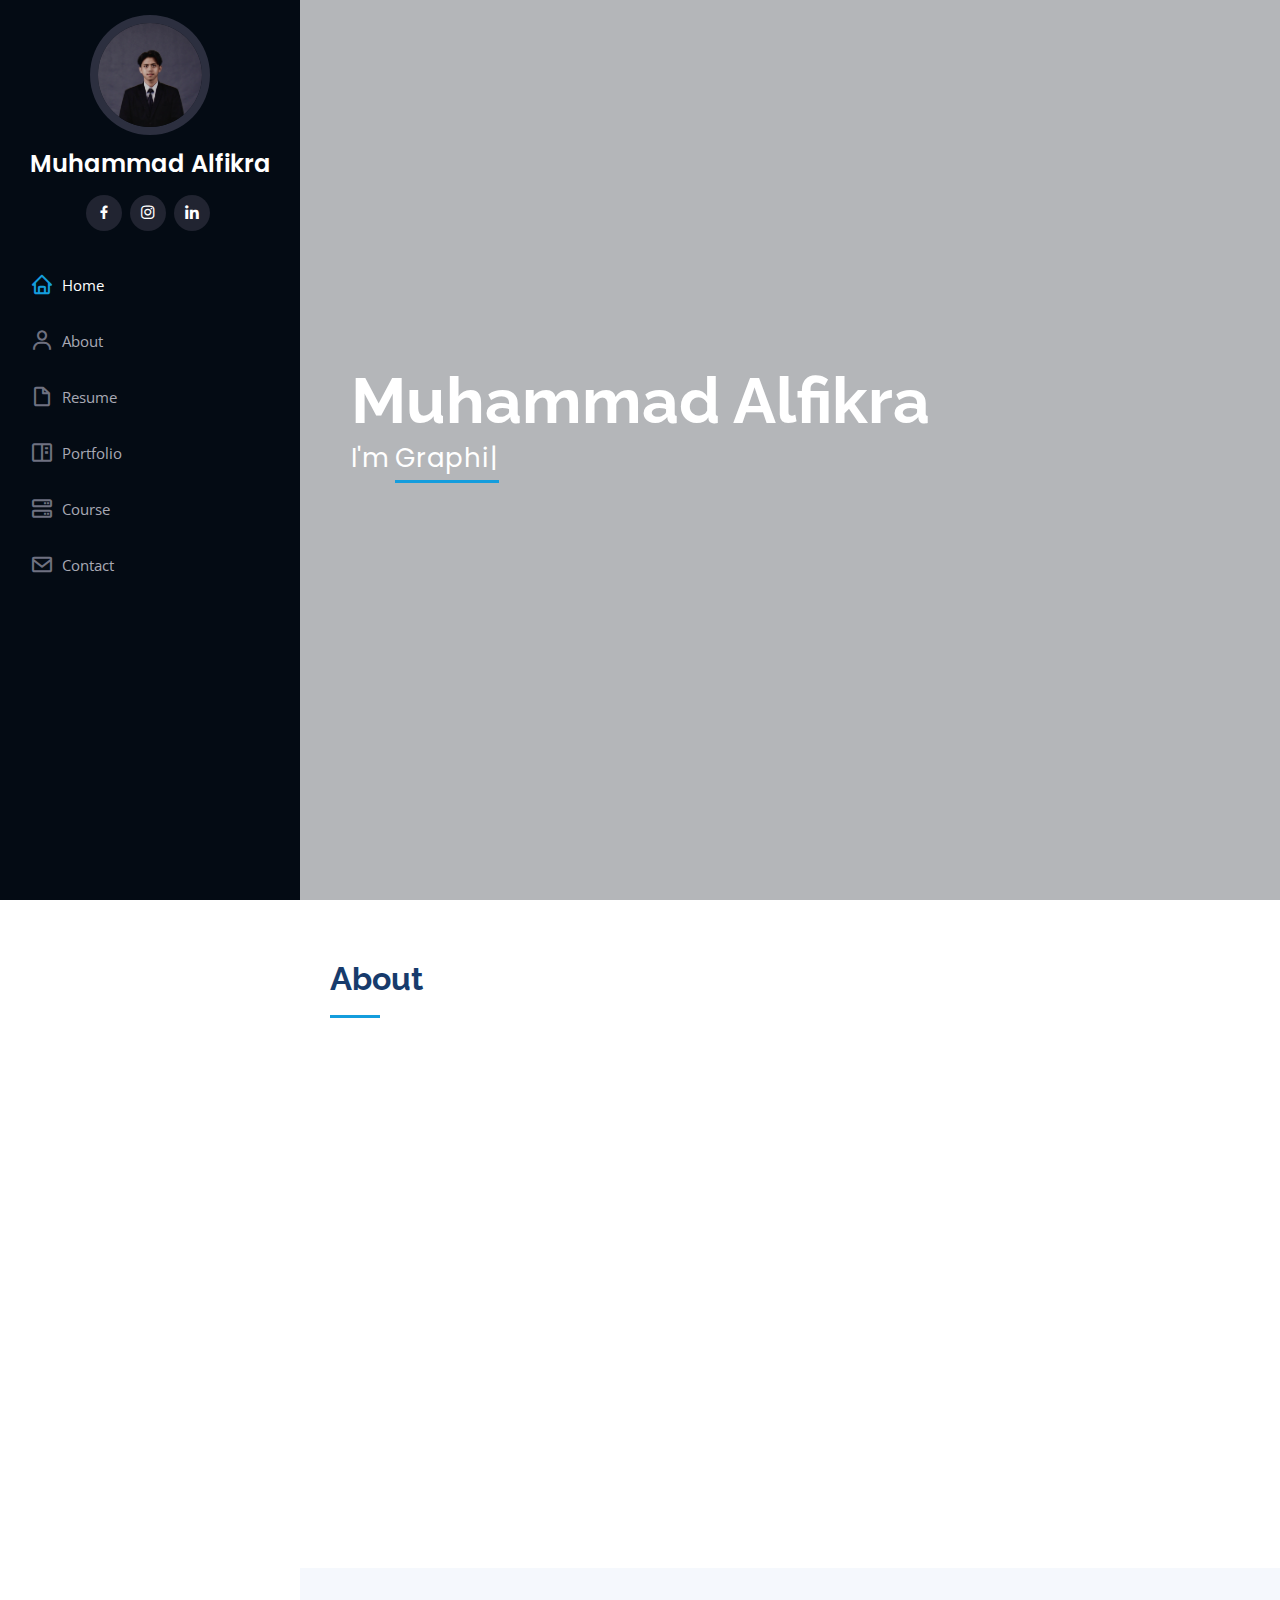
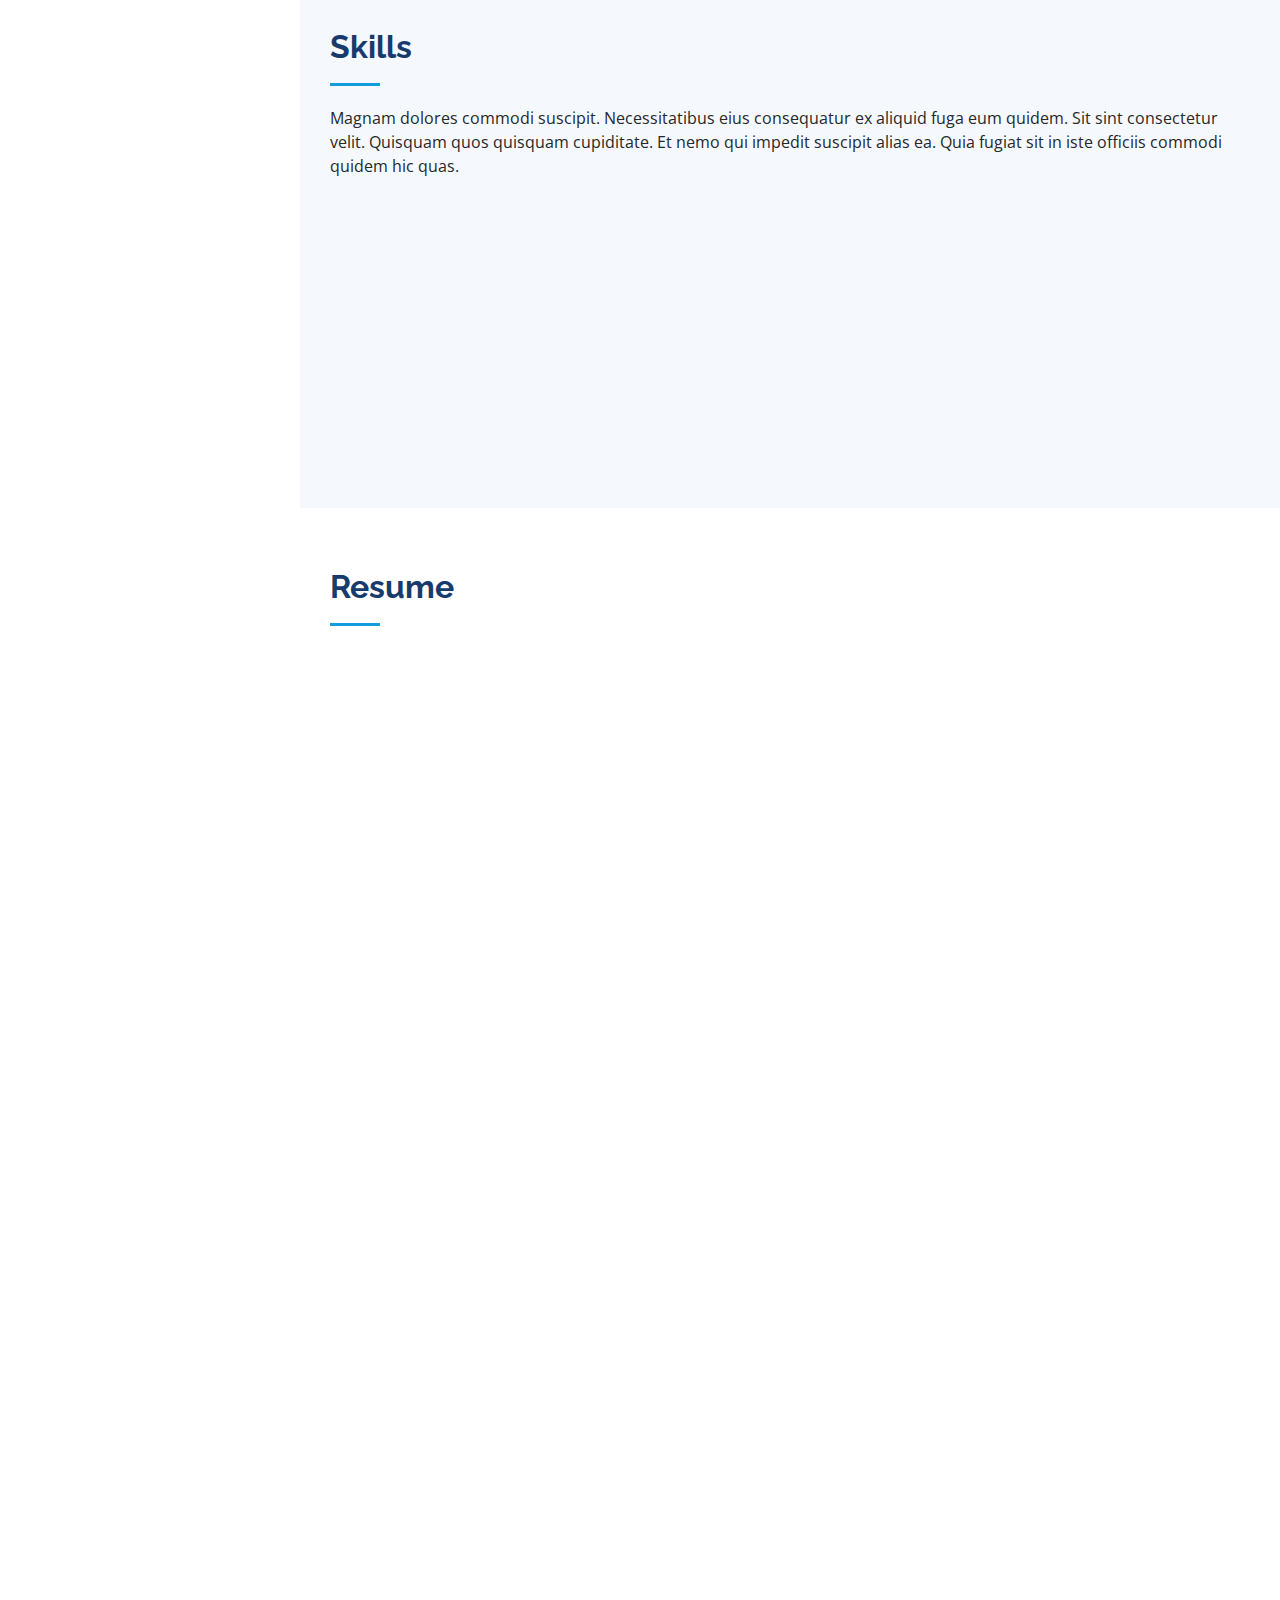
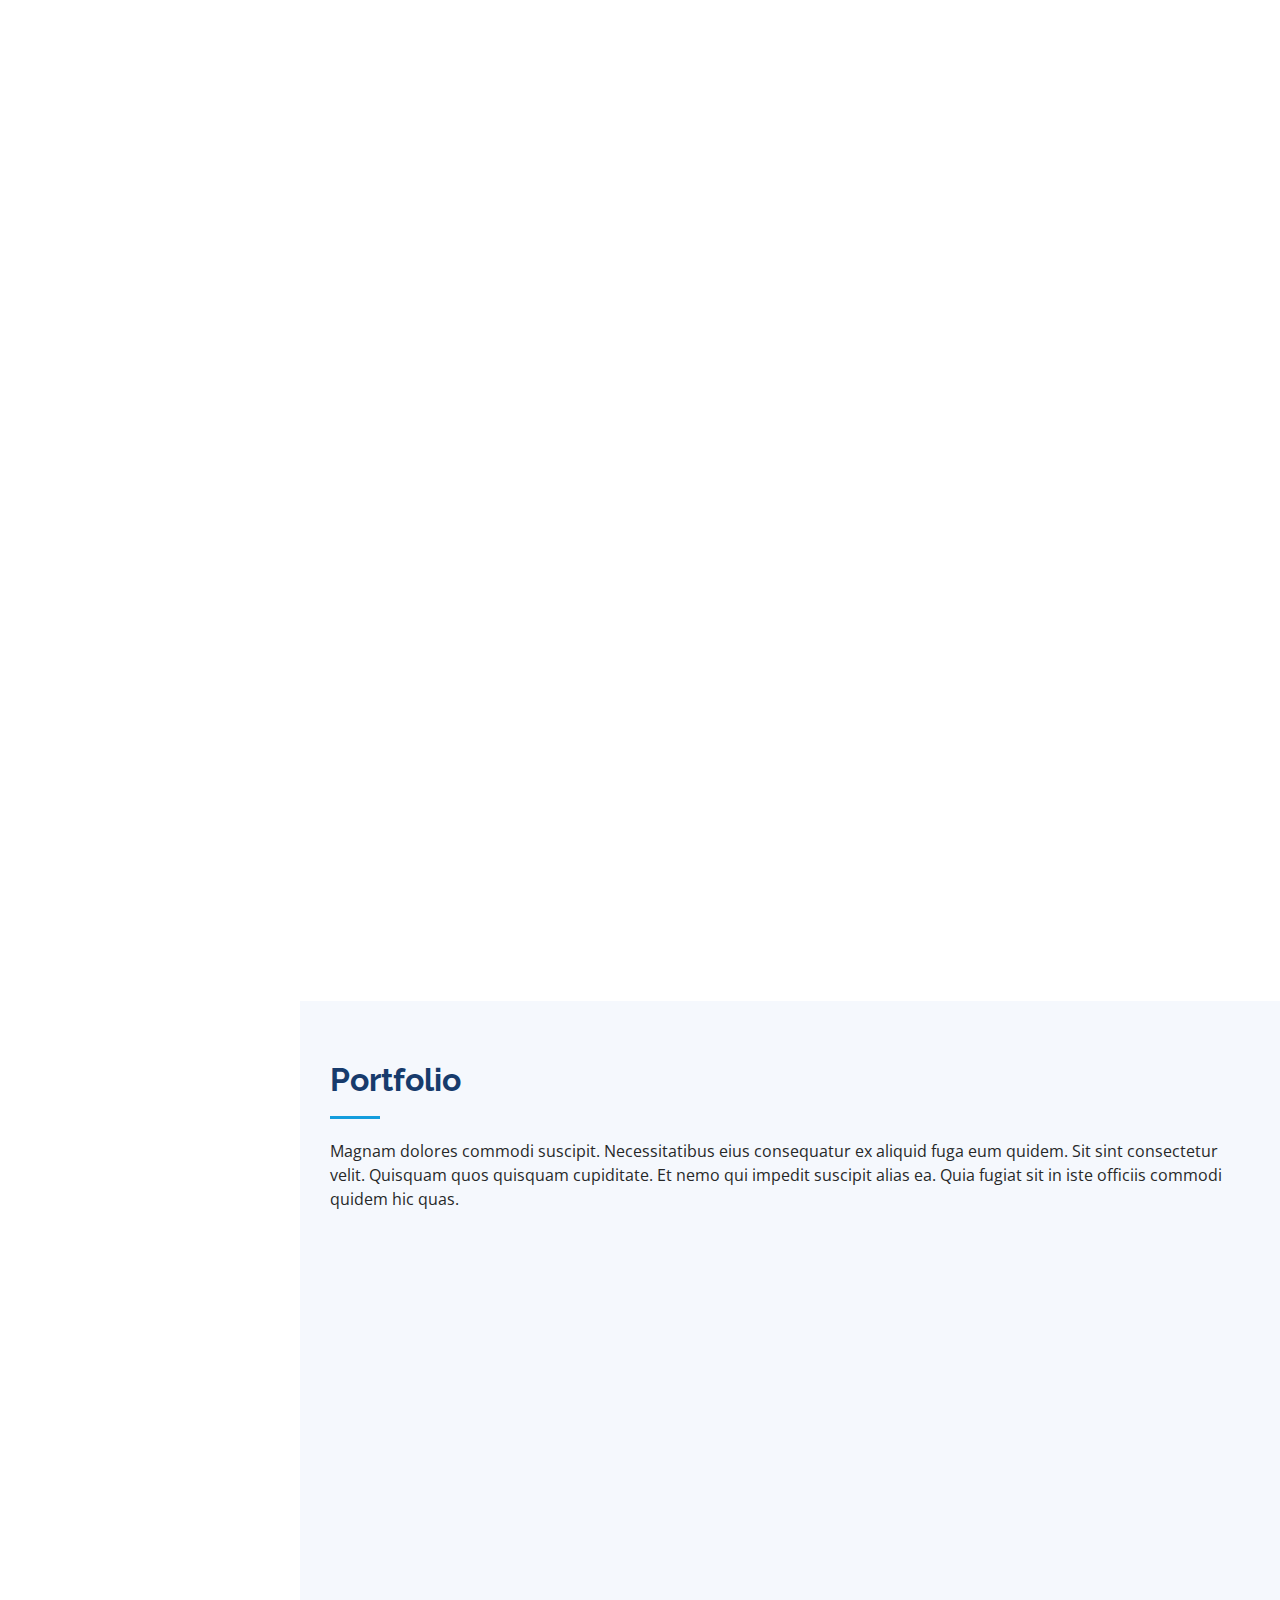
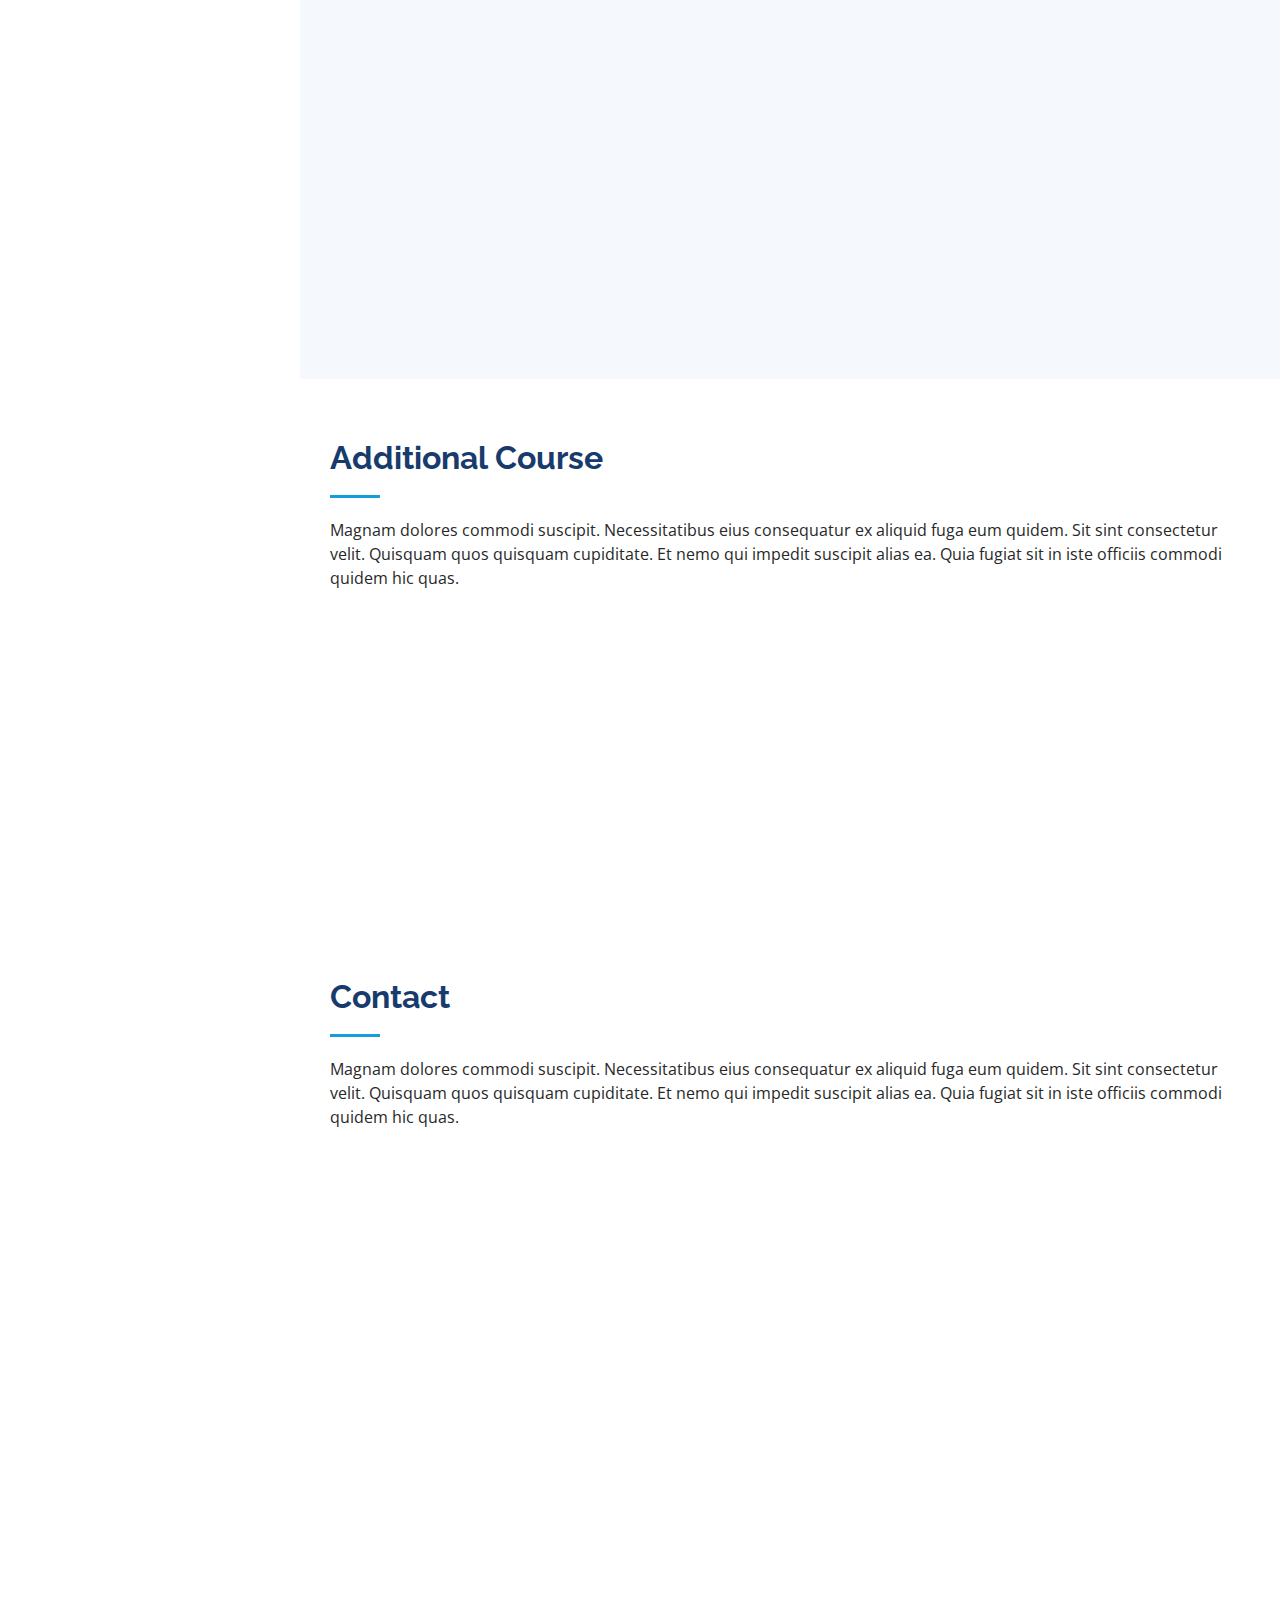
==== index.html @ 7526394d "25/5 second" ====
<!DOCTYPE html>
<html lang="en">

<head>
  <meta charset="utf-8">
  <meta content="width=device-width, initial-scale=1.0" name="viewport">

  <title>Muhammad Alfikra</title>
  <meta content="" alfikra="description">
  <meta content="" portfolio="keywords">

  <!-- Favicons -->
  <link href="assets/img/blurry.png" rel="icon">
  <link href="assets/img/apple-touch-icon.png" rel="apple-touch-icon">

  <!-- Google Fonts -->
  <link href="https://fonts.googleapis.com/css?family=Open+Sans:300,300i,400,400i,600,600i,700,700i|Raleway:300,300i,400,400i,500,500i,600,600i,700,700i|Poppins:300,300i,400,400i,500,500i,600,600i,700,700i" rel="stylesheet">

  <!-- Vendor CSS Files -->
  <link href="assets/vendor/aos/aos.css" rel="stylesheet">
  <link href="assets/vendor/bootstrap/css/bootstrap.min.css" rel="stylesheet">
  <link href="assets/vendor/bootstrap-icons/bootstrap-icons.css" rel="stylesheet">
  <link href="assets/vendor/boxicons/css/boxicons.min.css" rel="stylesheet">
  <link href="assets/vendor/glightbox/css/glightbox.min.css" rel="stylesheet">
  <link href="assets/vendor/swiper/swiper-bundle.min.css" rel="stylesheet">

  <!-- Template Main CSS File -->
  <link href="assets/css/style.css" rel="stylesheet">

  <!-- =======================================================
  * Template Name: iPortfolio
  * Template URL: https://bootstrapmade.com/iportfolio-bootstrap-portfolio-websites-template/
  * Updated: Mar 17 2024 with Bootstrap v5.3.3
  * Author: BootstrapMade.com
  * License: https://bootstrapmade.com/license/
  ======================================================== -->
</head>

<body>

  <!-- ======= Mobile nav toggle button ======= -->
  <i class="bi bi-list mobile-nav-toggle d-xl-none"></i>

  <!-- ======= Header ======= -->
  <header id="header">
    <div class="d-flex flex-column">

      <div class="profile">
        <img src="assets/img/profile.jpg" alt="" class="img-fluid rounded-circle">
        <h1 class="text-light"><a href="index.html">Muhammad Alfikra</a></h1>
        <div class="social-links mt-3 text-center">
          <a href="#" class="facebook"><i class="bx bxl-facebook"></i></a>
          <a href="#" class="instagram"><i class="bx bxl-instagram"></i></a>
          <a href="#" class="linkedin"><i class="bx bxl-linkedin"></i></a>
        </div>
      </div>

      <nav id="navbar" class="nav-menu navbar">
        <ul>
          <li><a href="#hero" class="nav-link scrollto active"><i class="bx bx-home"></i> <span>Home</span></a></li>
          <li><a href="#about" class="nav-link scrollto"><i class="bx bx-user"></i> <span>About</span></a></li>
          <li><a href="#resume" class="nav-link scrollto"><i class="bx bx-file-blank"></i> <span>Resume</span></a></li>
          <li><a href="#portfolio" class="nav-link scrollto"><i class="bx bx-book-content"></i> <span>Portfolio</span></a></li>
          <li><a href="#services" class="nav-link scrollto"><i class="bx bx-server"></i> <span>Course</span></a></li>
          <li><a href="#contact" class="nav-link scrollto"><i class="bx bx-envelope"></i> <span>Contact</span></a></li>
        </ul>
      </nav><!-- .nav-menu -->
    </div>
  </header><!-- End Header -->

  <!-- ======= Hero Section ======= -->
  <section id="hero" class="d-flex flex-column justify-content-center align-items-center">
    <div class="hero-container" data-aos="fade-in">
      <h1>Muhammad Alfikra</h1>
      <p>I'm <span class="typed" data-typed-items="Graphic Designer, Developer, Freelancer, Motion Designer"></span></p>
    </div>
  </section><!-- End Hero -->

  <main id="main">

    <!-- ======= About Section ======= -->
    <section id="about" class="about">
      <div class="container">

        <div class="section-title">
          <h2>About</h2>
          <p></p>
        </div>

        <div class="row">
          <div class="col-lg-4" data-aos="fade-right">
            <img src="assets/img/profiledata.jpg" class="img-fluid" alt="">
          </div>
          <div class="col-lg-8 pt-4 pt-lg-0 content" data-aos="fade-left">
            <h3>Muhammad Alfikra</h3>
            <p class="fst-italic">
            </p>
            <div class="row">
              <div class="col-lg-5">
                <ul>
                  <li><i class="bi bi-chevron-right"></i> <strong>Birthday:</strong> <span>11 February 2001</span></li>
                  <li><i class="bi bi-chevron-right"></i> <strong>Website:</strong> <span>11alfikra.github.io</span></li>
                  <li><i class="bi bi-chevron-right"></i> <strong>Phone:</strong> <span>(+62) 85163665401</span></li>
                  <li><i class="bi bi-chevron-right"></i> <strong>Address:</strong> <span>IIUM Gombak, Malaysia</span></li>
                </ul>
              </div>
              <div class="col-lg-7">
                <ul>
                  <li><i class="bi bi-chevron-right"></i> <strong>Age:</strong> <span>23</span></li>
                  <li><i class="bi bi-chevron-right"></i> <strong>Education:</strong> <span>Information communication Technology</span></li>
                  <li><i class="bi bi-chevron-right"></i> <strong>Email:</strong> <span>alfikramuhammad11@gmail.com</span></li>
                  <li><i class="bi bi-chevron-right"></i> <strong>Freelance:</strong> <span>Available</span></li>
                </ul>
              </div>
            </div>
            <p>
              I am a dynamic and enthusiastic individual with a diverse range of skills and a passion for
              learning. Experienced in Graphic Design, Video Editing, Web Developer and Mobile Developer, I bring the ability to design complex
              graphic elements, edit videos, and create product images. I am accustomed to working well with
              others and am committed to meeting deadlines and adhering to project guidelines. Additionally,
              my background includes experience in design and photography, which has honed my
              communication skills and problem-solving abilities in dealing with clients.
            </p>
          </div>
        </div>

      </div>
    </section><!-- End About Section -->

    
    <!-- ======= Skills Section ======= -->
    <section id="skills" class="skills section-bg">
      <div class="container">

        <div class="section-title">
          <h2>Skills</h2>
          <p>Magnam dolores commodi suscipit. Necessitatibus eius consequatur ex aliquid fuga eum quidem. Sit sint consectetur velit. Quisquam quos quisquam cupiditate. Et nemo qui impedit suscipit alias ea. Quia fugiat sit in iste officiis commodi quidem hic quas.</p>
        </div>

        <div class="row skills-content">

          <div class="col-lg-6" data-aos="fade-up">

            <div class="progress">
              <span class="skill">HTML <i class="val">100%</i></span>
              <div class="progress-bar-wrap">
                <div class="progress-bar" role="progressbar" aria-valuenow="100" aria-valuemin="0" aria-valuemax="100"></div>
              </div>
            </div>

            <div class="progress">
              <span class="skill">CSS <i class="val">90%</i></span>
              <div class="progress-bar-wrap">
                <div class="progress-bar" role="progressbar" aria-valuenow="90" aria-valuemin="0" aria-valuemax="100"></div>
              </div>
            </div>

            <div class="progress">
              <span class="skill">JavaScript <i class="val">75%</i></span>
              <div class="progress-bar-wrap">
                <div class="progress-bar" role="progressbar" aria-valuenow="75" aria-valuemin="0" aria-valuemax="100"></div>
              </div>
            </div>

            <div class="progress">
              <span class="skill">Microsoft Office <i class="val">80%</i></span>
              <div class="progress-bar-wrap">
                <div class="progress-bar" role="progressbar" aria-valuenow="80" aria-valuemin="0" aria-valuemax="100"></div>
              </div>
            </div>

          </div>

          <div class="col-lg-6" data-aos="fade-up" data-aos-delay="100">

            <div class="progress">
              <span class="skill">Adobe After Effect <i class="val">80%</i></span>
              <div class="progress-bar-wrap">
                <div class="progress-bar" role="progressbar" aria-valuenow="80" aria-valuemin="0" aria-valuemax="100"></div>
              </div>
            </div>

            <div class="progress">
              <span class="skill">Adobe Illustrator <i class="val">90%</i></span>
              <div class="progress-bar-wrap">
                <div class="progress-bar" role="progressbar" aria-valuenow="90" aria-valuemin="0" aria-valuemax="100"></div>
              </div>
            </div>

            <div class="progress">
              <span class="skill">Adobe Photoshop <i class="val">50%</i></span>
              <div class="progress-bar-wrap">
                <div class="progress-bar" role="progressbar" aria-valuenow="50" aria-valuemin="0" aria-valuemax="100"></div>
              </div>
            </div>

            <div class="progress">
              <span class="skill">Figma <i class="val">80%</i></span>
              <div class="progress-bar-wrap">
                <div class="progress-bar" role="progressbar" aria-valuenow="80" aria-valuemin="0" aria-valuemax="100"></div>
              </div>
            </div>

          </div>

        </div>

      </div>
    </section><!-- End Skills Section -->

    <!-- ======= Resume Section ======= -->
    <section id="resume" class="resume">
      <div class="container">

        <div class="section-title">
          <h2>Resume</h2>
          <p></p>
        </div>

        <div class="row">
          <div class="col-lg-6" data-aos="fade-up">
            <h3 class="resume-title">Summary</h3>
            <div class="resume-item pb-0">
              <h4>Muhammad Alfikra</h4>
              <p><em>Innovative and deadline-driven Graphic Designer with 3+ years of experience designing and developing user-centered digital/print marketing material from initial concept to final, polished deliverable.</em></p>
              <ul>
                <li>IIUM Gombak, Kuala Lumpur, Malaysia</li>
                <li>(+62) 85163665401</li>
                <li>alfikramuhammad11@gmail.com</li>
              </ul>
            </div>

            <h3 class="resume-title">Educational Background</h3>
            <div class="resume-item">
              <h4>Information Communication and Technology</h4>
              <h5>2020 - Present</h5>
              <p><em>International Islamic University Malaysia</em></p>
              <ul>
                <li>Expected Graduation: February, Semester 1 2024/2025</ul>
                <li>Internship Availability: 5 August 2024 - 5 February 2025</li>
              </ul>
            </div>
            <h3 class="resume-title">Internship</h3>
            <div class="resume-item">
              <h4>Mendelem Project</h4>
              <h5>Sept 2023 - Jan 2024</h5>
              <p><em>Pemalang, Indonesia</em></p>
              <ul>
                <li>Creating a design that showcases the distinctive features of Sekolah Alam Gunung Mendelem (SAGUM).</li>
                <li>Designing a brochure for new student admissions.</li>
                <li>Creating product designs for SAGUM.</li>
                <li>Designing a promotional banner for SAGUM.</li>
              </ul>
            </div>
            <h3 class="resume-title">Working Experience</h3>
            <div class="resume-item">
              <h4>Motion Graphic, Freelance</h4>
              <h5>Mar 2024 - Apr 2024</h5>
              <p><em>Helathcare purposes animation.</em></p>
              <ul>
                <li>Creating a motion graphic video for research findings on the use
                  of insulin to be presented at Zainoel Abidin Hospital, as an
                  informative video to aid patients in understanding insulin
                  usage.
                  </li>
              </ul>
            </div>
            
            <div class="resume-item">
              <h4>Customer Services, MM.com</h4>
              <h5>May 2021 - Jul 2021</h5>
              <p><em>Employee</em></p>
              <ul>
                <li>Working as a customer service representative assisting
                  clients with data entry tasks using Microsoft Excel,
                  Microsoft Word, and PowerPoint.
                  </li>
                  <li>Assisting in registering numerous clients for the CPNS (Civil
                    Service Candidate) examination.</li>
              </ul>
            </div>
            <div class="resume-item">
              <h4>Photographer & Video Editor, Central Grafika</h4>
              <h5>Mar 2021 - Jul 2021</h5>
              <p><em>Employee</em></p>
              <ul>
                <li>Photographer for various types of events, whether formal or
                  informal, such as PUSKESMAS (Community Health Center)
                  events, village gatherings, and district events.
                  </li>
              </ul>
            </div>
          </div>
          <div class="col-lg-6" data-aos="fade-up" data-aos-delay="100">
            <div class="resume-item">
              <h4>Graphic Designer, Central Grafika</h4>
              <h5>Nov 2020 - Jul 2021</h5>
              <p><em>Employee</em></p>
              <ul>
                <li>Design concept adapted to various media formats, including social media, print, and video. </li>
                <li>Creating a comprehensive design style guide that enhances company branding consistency.</li>
                <li>Receiving feedback from customers to achieve optimal results.</li>
              </ul>
            </div>
            <div class="resume-item">
              <h4>Motion Graphic, Freelance</h4>
              <h5>Nov 2020 - Dec 2020</h5>
              <p><em>Motion graphic animation for educational purposes</em></p>
              <ul>
                <li>Creating and utilizing motion graphics and animation to
                  enhance the visual presentation of a motion graphic video
                  about exclusive breastfeeding information as the final
                  assignment for nursing students at Syiah Kuala University.
                  </li>
              </ul>
            </div>
            <div class="resume-item">
              <h4>Website Developer, Solty.ic</h4>
              <h5>Sept 2021 - Oct 2021</h5>
              <p><em>Developing a website for selling Indonesian food in Turkey.</em></p>
              <ul>
                <li>Created an interactive web application using HTML, CSS, and JavaScript</li>
                <li>Implemented a responsive design that ensured the web application was accessible on all devices </li>
                <li>The website allows the customer to buy the food by filling up the form</li>
              </ul>
            </div>
            <h3 class="resume-title">Project</h3>
            <div class="resume-item">
              <h4>Digital Inventory Hub</h4>
              <h5>Apr 20234 - Jun 2024</h5>
              <p><em>Developing a mobile application.</em></p>
              <p>In the culminating phase of my university education, I undertook the development of a mobile application designed to address the intricacies of inventory management. The resultant product, titled Digital Inventory Hub, facilitates seamless product data administration through the integration of QR codes, analytical functionalities, and the capability to generate reports in PDF format.</p>
          </div>
          <div class="resume-item">
              <h4>4Eyes Website, Project Management IT</h4>
              <h5>May 2022 - Jun 2022</h5>
              <p><em>Creating a website to help local Malaysian entrepreneurs.</em></p>
              <ul>
                <li>Create a promotional website so that the products being sold can be more easily accessed by the public.</li>
                <li>Target a user interface that is easy to understand so that customers are not confused when navigating the website.</li>
                <li>that all products sold can be input by the seller (4Eyes).</li>
              </ul>
            </div>
        </div>
      </div>
    </section><!-- End Resume Section -->

    <!-- ======= Portfolio Section ======= -->
    <section id="portfolio" class="portfolio section-bg">
      <div class="container">

        <div class="section-title">
          <h2>Portfolio</h2>
          <p>Magnam dolores commodi suscipit. Necessitatibus eius consequatur ex aliquid fuga eum quidem. Sit sint consectetur velit. Quisquam quos quisquam cupiditate. Et nemo qui impedit suscipit alias ea. Quia fugiat sit in iste officiis commodi quidem hic quas.</p>
        </div>

        <div class="row" data-aos="fade-up">
          <div class="col-lg-12 d-flex justify-content-center">
            <ul id="portfolio-flters">
              <li data-filter="*" class="filter-active">All</li>
              <li data-filter=".filter-app">App</li>
              <li data-filter=".filter-card">Design</li>
              <li data-filter=".filter-web">Web</li>
            </ul>
          </div>
        </div>

        <div class="row portfolio-container" data-aos="fade-up" data-aos-delay="100">

          <div class="col-lg-4 col-md-6 portfolio-item filter-card">
            <div class="portfolio-wrap">
              <img src="assets/img/portfolio/insuline-4.png" class="img-fluid" alt="insulin">
              <div class="portfolio-links">
                <a href="assets/img/portfolio/insuline-4.png" data-gallery="portfolioGallery" class="portfolio-lightbox" title="Motion Graphic 1"><i class="bx bx-plus"></i></a>
                <a href="insuline.html" title="More Details"><i class="bx bx-link"></i></a>
              </div>
            </div>
          </div>

          <div class="col-lg-4 col-md-6 portfolio-item filter-card">
            <div class="portfolio-wrap">
              <img src="assets/img/portfolio/design-1.png" class="img-fluid" alt="design-product">
              <div class="portfolio-links">
                <a href="assets/img/portfolio/design-1.png" data-gallery="portfolioGallery" class="portfolio-lightbox" title="Product Design"><i class="bx bx-plus"></i></a>
                <a href="design.html" title="More Details"><i class="bx bx-link"></i></a>
              </div>
            </div>
          </div>

          <div class="col-lg-4 col-md-6 portfolio-item filter-web">
            <div class="portfolio-wrap">
              <img src="assets/img/portfolio/solty-1.png" class="img-fluid" alt="">
              <div class="portfolio-links">
                <a href="assets/img/portfolio/solty-1.png" data-gallery="portfolioGallery" class="portfolio-lightbox" title="Website"><i class="bx bx-plus"></i></a>
                <a href="solty.html" title="More Details"><i class="bx bx-link"></i></a>
              </div>
            </div>
          </div>

          <div class="col-lg-4 col-md-6 portfolio-item filter-app">
            <div class="portfolio-wrap">
              <img src="assets/img/portfolio/figma-1.png" class="img-fluid" alt="ui-design">
              <div class="portfolio-links">
                <a href="assets/img/portfolio/figma-1.png" data-gallery="portfolioGallery" class="portfolio-lightbox" title="App-Design"><i class="bx bx-plus"></i></a>
                <a href="figma.html" title="More Details"><i class="bx bx-link"></i></a>
              </div>
            </div>
          </div>

          <div class="col-lg-4 col-md-6 portfolio-item filter-app">
            <div class="portfolio-wrap">
              <img src="assets/img/portfolio/figma4.png" class="img-fluid" alt="">
              <div class="portfolio-links">
                <a href="assets/img/portfolio/figma4.png" data-gallery="portfolioGallery" class="portfolio-lightbox" title="App-Design"><i class="bx bx-plus"></i></a>
                <a href="figmaapp.html" title="More Details"><i class="bx bx-link"></i></a>
              </div>
            </div>
          </div>

          <div class="col-lg-4 col-md-6 portfolio-item filter-app">
            <div class="portfolio-wrap">
              <img src="assets/img/portfolio/mobile-1.png" class="img-fluid" alt="">
              <div class="portfolio-links">
                <a href="assets/img/portfolio/mobile-1.png" data-gallery="portfolioGallery" class="portfolio-lightbox" title="Mobile-App"><i class="bx bx-plus"></i></a>
                <a href="mobile.html" title="More Details"><i class="bx bx-link"></i></a>
              </div>
            </div>
          </div>

          <div class="col-lg-4 col-md-6 portfolio-item filter-web">
            <div class="portfolio-wrap">
              <img src="assets/img/portfolio/kali-1.png" class="img-fluid" alt="">
              <div class="portfolio-links">
                <a href="assets/img/portfolio/kali-1.png" data-gallery="portfolioGallery" class="portfolio-lightbox" title="Website"><i class="bx bx-plus"></i></a>
                <a href="kali.html" title="More Details"><i class="bx bx-link"></i></a>
              </div>
            </div>
          </div>

          <div class="col-lg-4 col-md-6 portfolio-item filter-card">
            <div class="portfolio-wrap">
              <img src="assets/img/portfolio/portfolio-8.jpg" class="img-fluid" alt="">
              <div class="portfolio-links">
                <a href="assets/img/portfolio/portfolio-8.jpg" data-gallery="portfolioGallery" class="portfolio-lightbox" title="Card 3"><i class="bx bx-plus"></i></a>
                <a href="portfolio-details.html" title="More Details"><i class="bx bx-link"></i></a>
              </div>
            </div>
          </div>

          <div class="col-lg-4 col-md-6 portfolio-item filter-web">
            <div class="portfolio-wrap">
              <img src="assets/img/portfolio/portfolio-9.jpg" class="img-fluid" alt="">
              <div class="portfolio-links">
                <a href="assets/img/portfolio/portfolio-9.jpg" data-gallery="portfolioGallery" class="portfolio-lightbox" title="Web 3"><i class="bx bx-plus"></i></a>
                <a href="portfolio-details.html" title="More Details"><i class="bx bx-link"></i></a>
              </div>
            </div>
          </div>

        </div>

      </div>
    </section><!-- End Portfolio Section -->

    <!-- ======= Services Section ======= -->
    <section id="services" class="services">
      <div class="container">

        <div class="section-title">
          <h2>Additional Course</h2>
          <p>Magnam dolores commodi suscipit. Necessitatibus eius consequatur ex aliquid fuga eum quidem. Sit sint consectetur velit. Quisquam quos quisquam cupiditate. Et nemo qui impedit suscipit alias ea. Quia fugiat sit in iste officiis commodi quidem hic quas.</p>
        </div>

        <div class="row">
          <div class="col-lg-4 col-md-6 icon-box" data-aos="fade-up">
            <div class="icon"><i class="bi bi-briefcase"></i></div>
            <h4 class="title"><a href="">HTML at Sololearn</a></h4>
            <p class="description">July 2020 - August 2020</p>
          </div>
          <div class="col-lg-4 col-md-6 icon-box" data-aos="fade-up" data-aos-delay="100">
            <div class="icon"><i class="bi bi-briefcase"></i></div>
            <h4 class="title"><a href="">CSS at Sololearn</a></h4>
            <p class="description">August 2020 - September 2020</p>
          </div>
          <div class="col-lg-4 col-md-6 icon-box" data-aos="fade-up" data-aos-delay="200">
            <div class="icon"><i class="bi bi-briefcase"></i></div>
            <h4 class="title"><a href="">JavaScript at Sololearn</a></h4>
            <p class="description">October 2020 - Desecember 2020</p>
          </div>
          <div class="col-lg-4 col-md-6 icon-box" data-aos="fade-up" data-aos-delay="300">
            <div class="icon"><i class="bi bi-briefcase"></i></div>
            <h4 class="title"><a href="">Cyber Security Career at IIUM</a></h4>
            <p class="description">April 2021</p>
          </div>
          <div class="col-lg-6 col-md-6 icon-box" data-aos="fade-up" data-aos-delay="400">
            <div class="icon"><i class="bi bi-briefcase"></i></div>
            <h4 class="title"><a href="">UI/UX Research and Design at mySkill.id</a></h4>
            <p class="description">May 2023</p>
          </div>
        </div>

      </div>
    </section><!-- End Services Section -->

    <!-- ======= Contact Section ======= -->
    <section id="contact" class="contact">
      <div class="container">

        <div class="section-title">
          <h2>Contact</h2>
          <p>Magnam dolores commodi suscipit. Necessitatibus eius consequatur ex aliquid fuga eum quidem. Sit sint consectetur velit. Quisquam quos quisquam cupiditate. Et nemo qui impedit suscipit alias ea. Quia fugiat sit in iste officiis commodi quidem hic quas.</p>
        </div>

        <div class="row" data-aos="fade-in">

          <div class="col-lg-5 d-flex align-items-stretch">
            <div class="info">
              <div class="address">
                <i class="bi bi-geo-alt"></i>
                <h4>Location:</h4>
                <p>IIUM Gombak, Kuala Lumpur, Malaysia</p>
              </div>

              <div class="email">
                <i class="bi bi-envelope"></i>
                <h4>Email:</h4>
                <p>alfikramuhammad11@gmail.com</p>
              </div>

              <div class="phone">
                <i class="bi bi-phone"></i>
                <h4>Call:</h4>
                <p>+62 85163665401</p>
              </div>

              <iframe src="https://www.google.com/maps/embed?pb=!1m18!1m12!1m3!1d7966.800186760027!2d101.7252787143972!3d3.2503254000000186!2m3!1f0!2f0!3f0!3m2!1i1024!2i768!4f13.1!3m3!1m2!1s0x31cc38c2f70795af%3A0xf808897bf1163a3!2sInternational%20Islamic%20University%20Malaysia!5e0!3m2!1sen!2smy!4v1716040434358!5m2!1sen!2smy" width="400" height="300" style="border:0;" allowfullscreen></iframe>
            </div>
          </div>
        </div>

      </div>
    </section><!-- End Contact Section -->

  </main><!-- End #main -->



  <a href="#" class="back-to-top d-flex align-items-center justify-content-center"><i class="bi bi-arrow-up-short"></i></a>

  <!-- Vendor JS Files -->
  <script src="assets/vendor/purecounter/purecounter_vanilla.js"></script>
  <script src="assets/vendor/aos/aos.js"></script>
  <script src="assets/vendor/bootstrap/js/bootstrap.bundle.min.js"></script>
  <script src="assets/vendor/glightbox/js/glightbox.min.js"></script>
  <script src="assets/vendor/isotope-layout/isotope.pkgd.min.js"></script>
  <script src="assets/vendor/swiper/swiper-bundle.min.js"></script>
  <script src="assets/vendor/typed.js/typed.umd.js"></script>
  <script src="assets/vendor/waypoints/noframework.waypoints.js"></script>
  <script src="assets/vendor/php-email-form/validate.js"></script>

  <!-- Template Main JS File -->
  <script src="assets/js/main.js"></script>

</body>

</html>
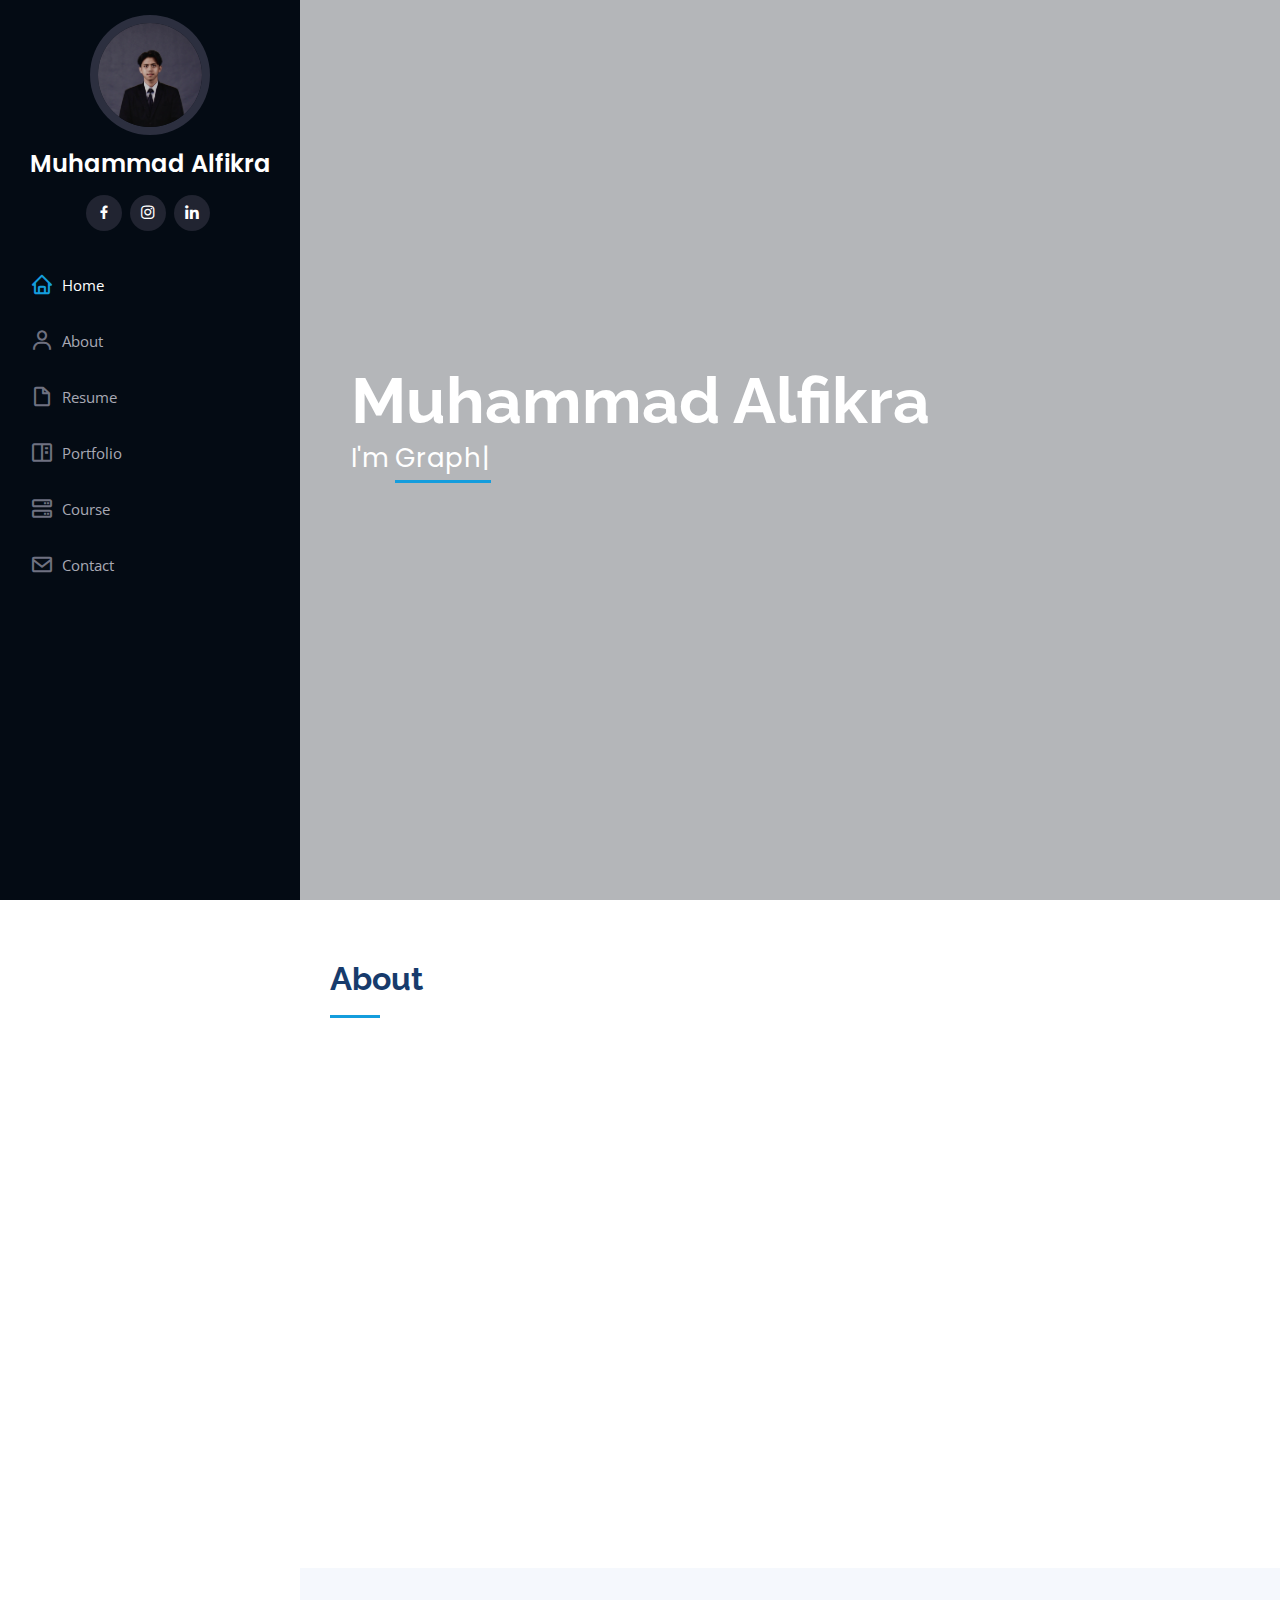
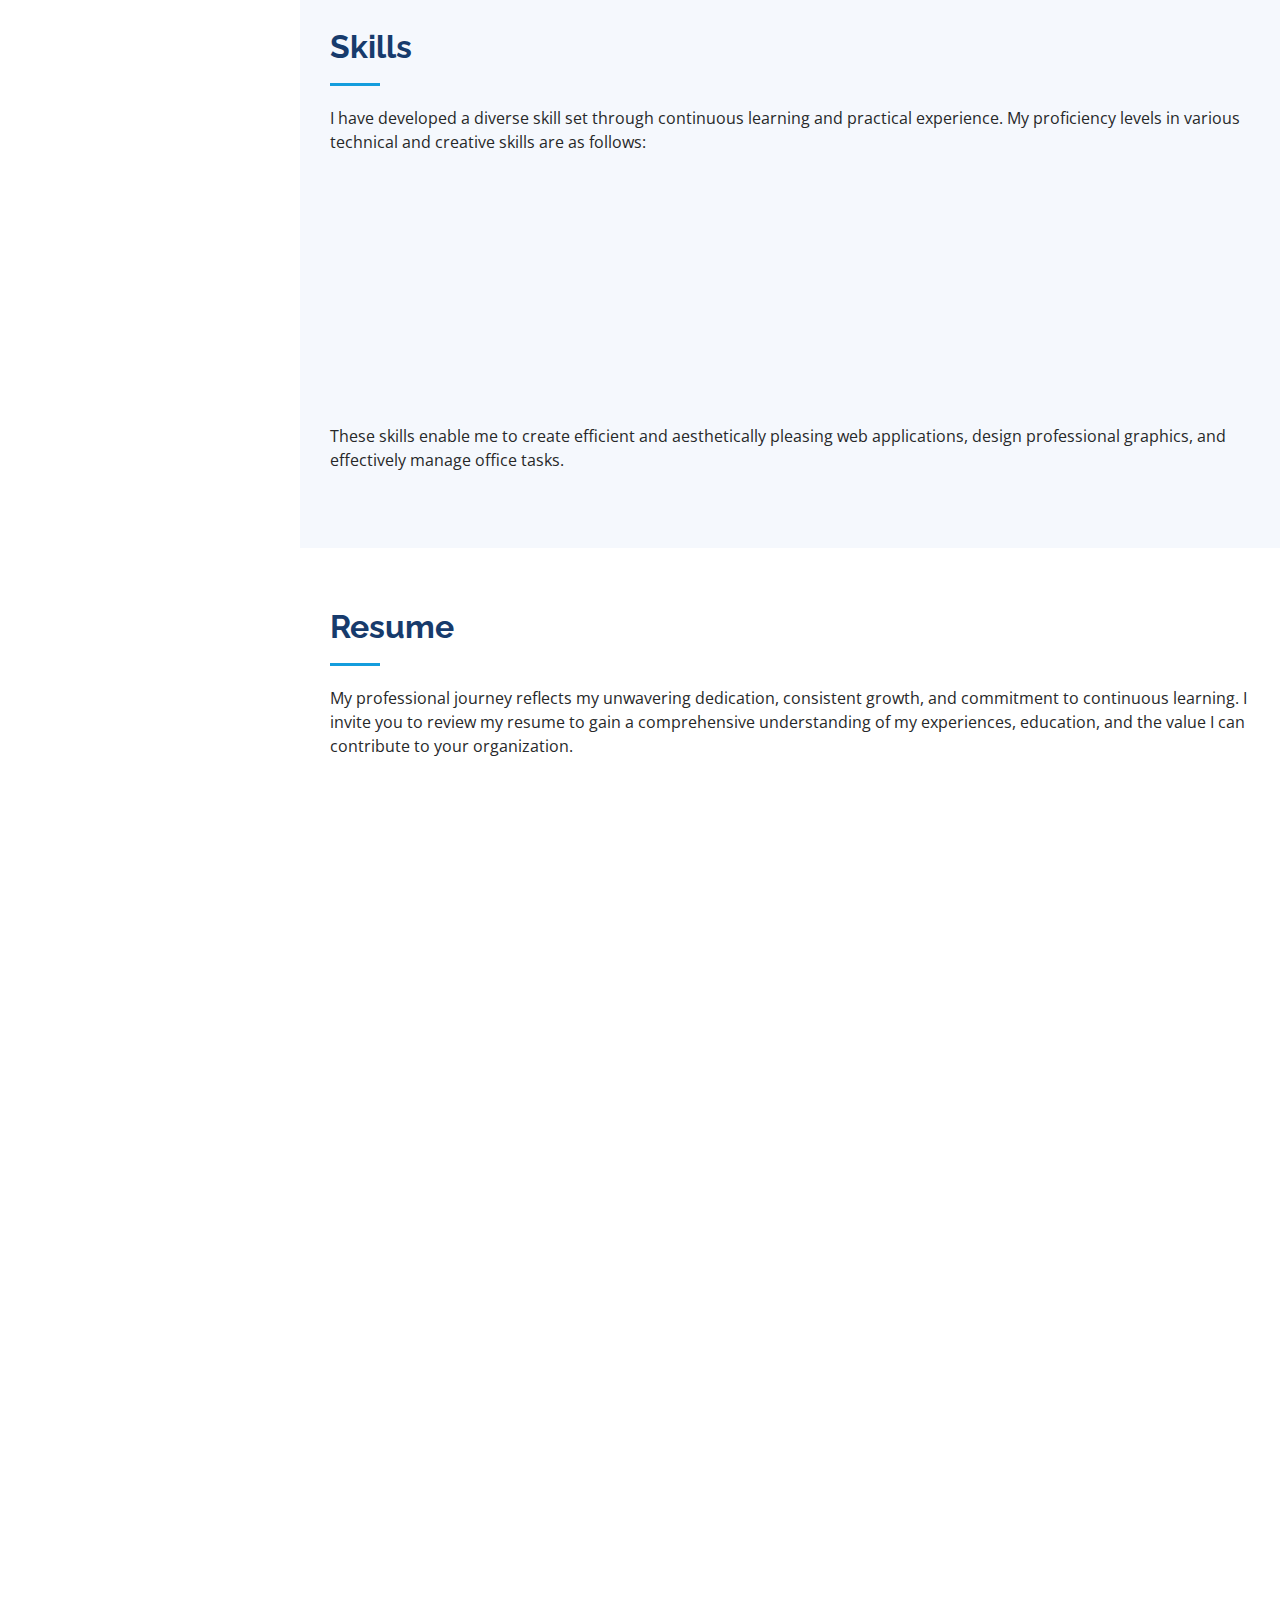
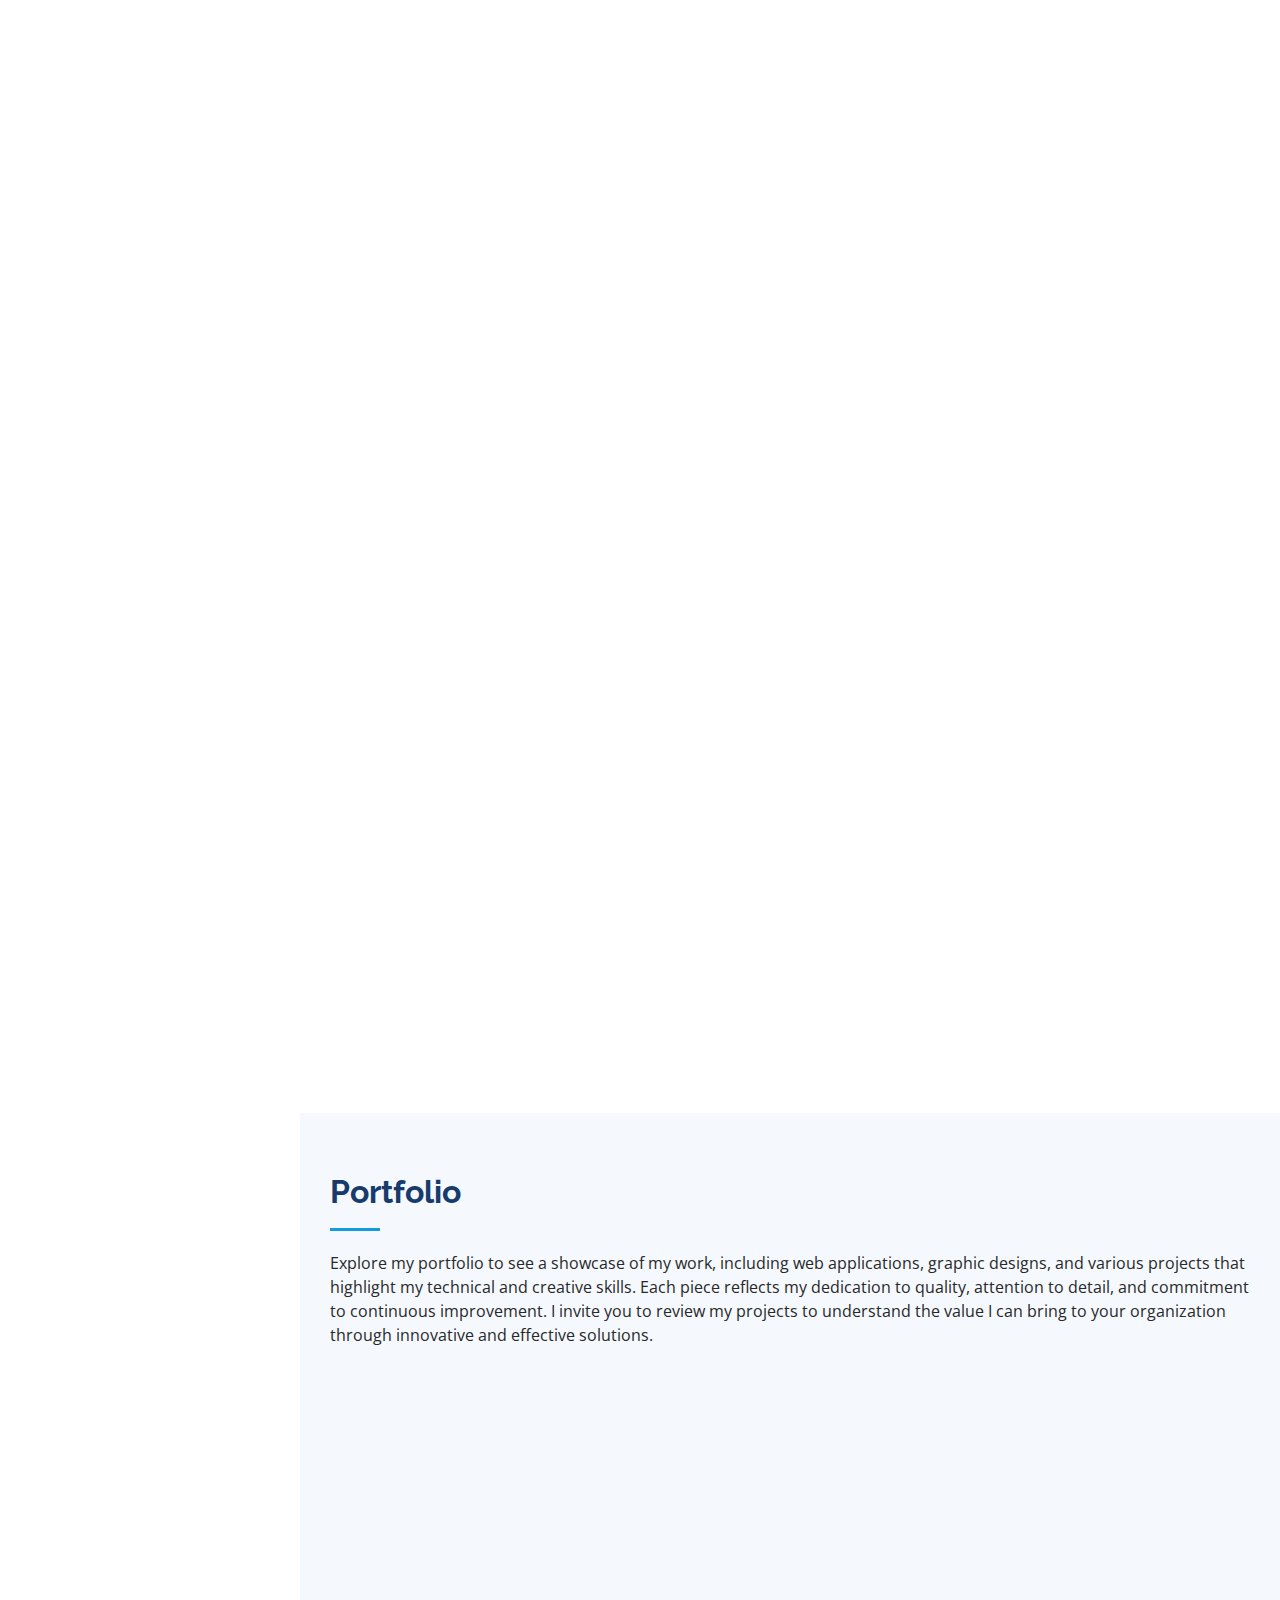
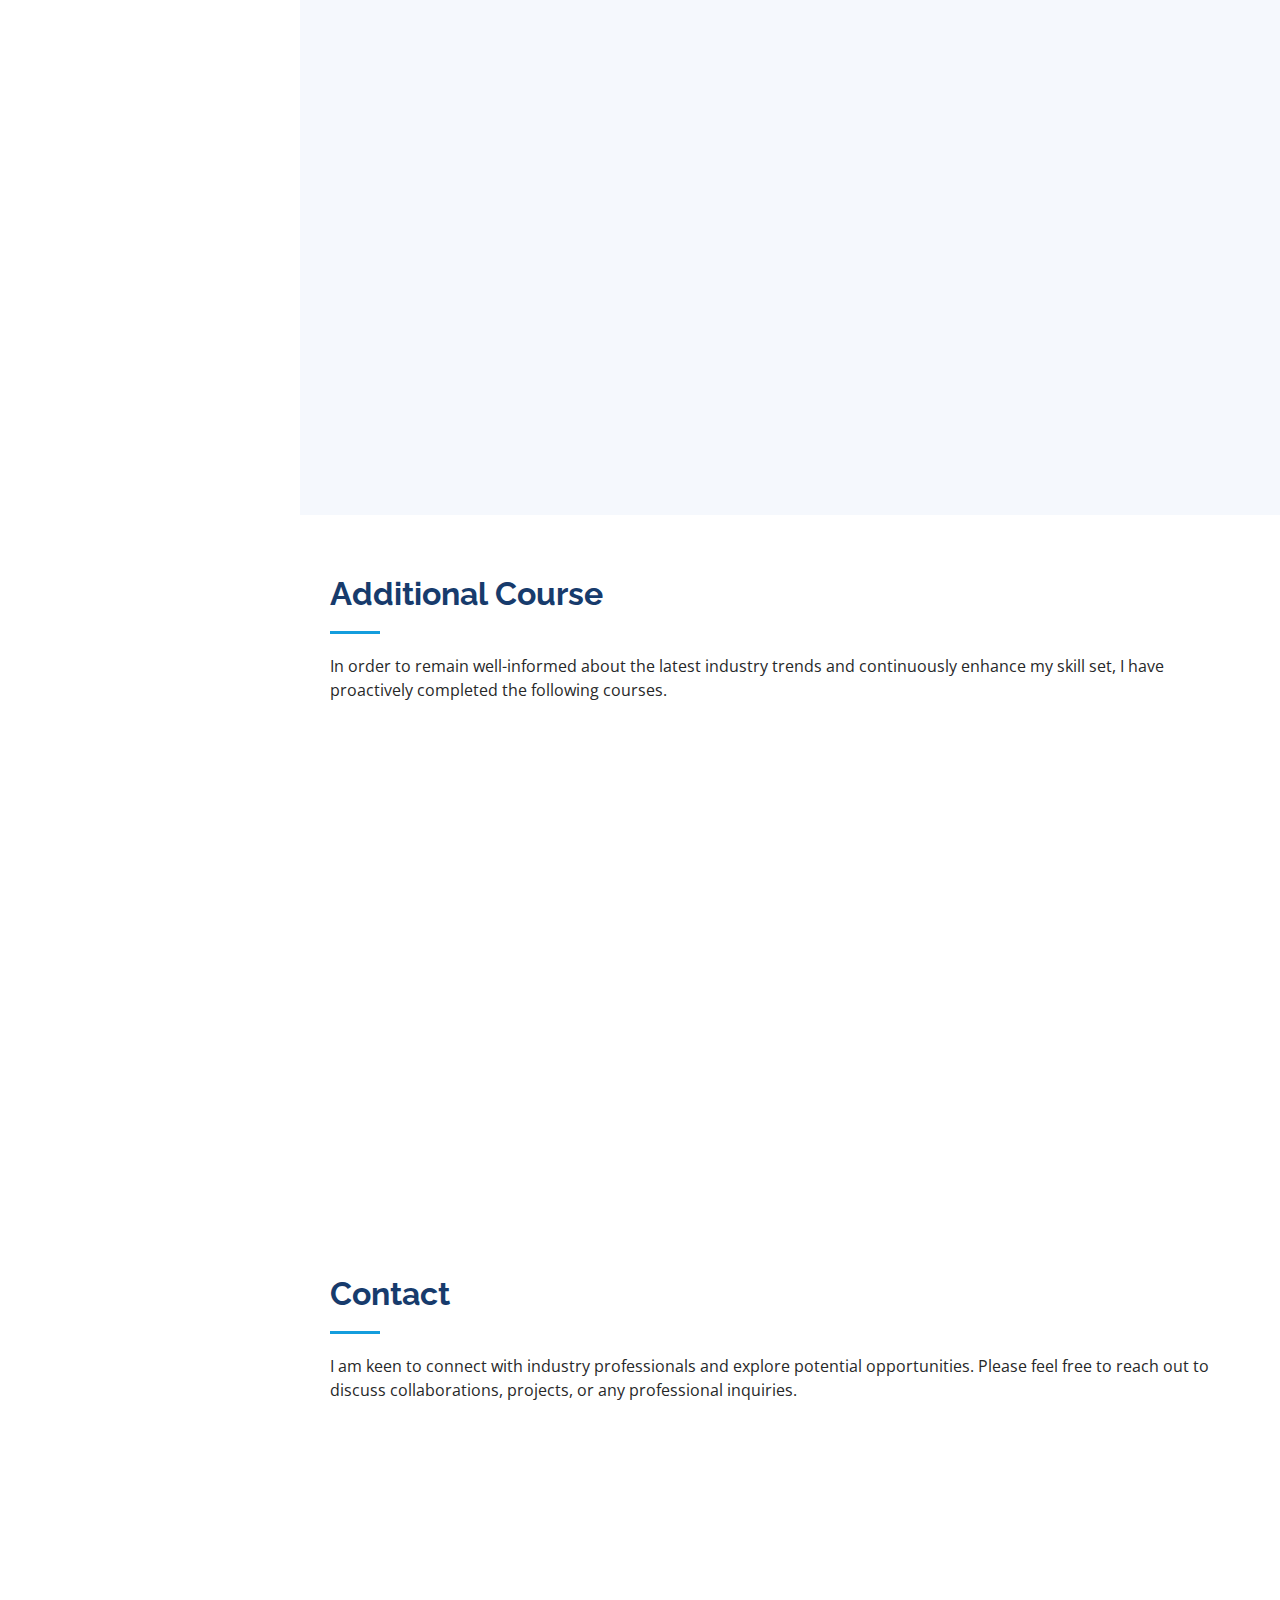
==== commit c7006040: "25/5 fourth" ====
--- a/index.html
+++ b/index.html
@@ -134,7 +134,7 @@
 
         <div class="section-title">
           <h2>Skills</h2>
-          <p>Magnam dolores commodi suscipit. Necessitatibus eius consequatur ex aliquid fuga eum quidem. Sit sint consectetur velit. Quisquam quos quisquam cupiditate. Et nemo qui impedit suscipit alias ea. Quia fugiat sit in iste officiis commodi quidem hic quas.</p>
+          <p>I have developed a diverse skill set through continuous learning and practical experience. My proficiency levels in various technical and creative skills are as follows:</p>
         </div>
 
         <div class="row skills-content">
@@ -202,7 +202,7 @@
             </div>
 
           </div>
-
+          <p>These skills enable me to create efficient and aesthetically pleasing web applications, design professional graphics, and effectively manage office tasks.</p>
         </div>
 
       </div>
@@ -214,7 +214,7 @@
 
         <div class="section-title">
           <h2>Resume</h2>
-          <p></p>
+          <p>My professional journey reflects my unwavering dedication, consistent growth, and commitment to continuous learning. I invite you to review my resume to gain a comprehensive understanding of my experiences, education, and the value I can contribute to your organization.</p>
         </div>
 
         <div class="row">
@@ -351,7 +351,7 @@
 
         <div class="section-title">
           <h2>Portfolio</h2>
-          <p>Magnam dolores commodi suscipit. Necessitatibus eius consequatur ex aliquid fuga eum quidem. Sit sint consectetur velit. Quisquam quos quisquam cupiditate. Et nemo qui impedit suscipit alias ea. Quia fugiat sit in iste officiis commodi quidem hic quas.</p>
+          <p>Explore my portfolio to see a showcase of my work, including web applications, graphic designs, and various projects that highlight my technical and creative skills. Each piece reflects my dedication to quality, attention to detail, and commitment to continuous improvement. I invite you to review my projects to understand the value I can bring to your organization through innovative and effective solutions.</p>
         </div>
 
         <div class="row" data-aos="fade-up">
@@ -468,34 +468,35 @@
 
         <div class="section-title">
           <h2>Additional Course</h2>
-          <p>Magnam dolores commodi suscipit. Necessitatibus eius consequatur ex aliquid fuga eum quidem. Sit sint consectetur velit. Quisquam quos quisquam cupiditate. Et nemo qui impedit suscipit alias ea. Quia fugiat sit in iste officiis commodi quidem hic quas.</p>
+          <p>In order to remain well-informed about the latest industry trends and continuously enhance my skill set, I have proactively completed the following courses.</p>
         </div>
 
         <div class="row">
           <div class="col-lg-4 col-md-6 icon-box" data-aos="fade-up">
             <div class="icon"><i class="bi bi-briefcase"></i></div>
-            <h4 class="title"><a href="">HTML at Sololearn</a></h4>
-            <p class="description">July 2020 - August 2020</p>
+            <h4 class="title"><a href="">HTML at Sololearn <br /> July 2020 - August 2020</a></h4>
+            <p class="description">Developed a strong foundation in HTML, learning to structure web content effectively.</p>
           </div>
           <div class="col-lg-4 col-md-6 icon-box" data-aos="fade-up" data-aos-delay="100">
             <div class="icon"><i class="bi bi-briefcase"></i></div>
-            <h4 class="title"><a href="">CSS at Sololearn</a></h4>
-            <p class="description">August 2020 - September 2020</p>
+            <h4 class="title"><a href="">CSS at Sololearn <br /> August 2020 - September 2020</a></h4>
+            <p class="description">Mastered the art of styling web pages with CSS, enhancing the visual appeal and user experience.</p>
           </div>
           <div class="col-lg-4 col-md-6 icon-box" data-aos="fade-up" data-aos-delay="200">
             <div class="icon"><i class="bi bi-briefcase"></i></div>
-            <h4 class="title"><a href="">JavaScript at Sololearn</a></h4>
-            <p class="description">October 2020 - Desecember 2020</p>
+            <h4 class="title"><a href="">JavaScript at Sololearn <br /> October 2020 - Desecember 2020</a></h4>
+            <p class="description">Acquired proficiency in JavaScript, enabling the creation of dynamic and interactive web applications.</p>
           </div>
           <div class="col-lg-4 col-md-6 icon-box" data-aos="fade-up" data-aos-delay="300">
             <div class="icon"><i class="bi bi-briefcase"></i></div>
-            <h4 class="title"><a href="">Cyber Security Career at IIUM</a></h4>
-            <p class="description">April 2021</p>
+            <h4 class="title"><a href="">Cyber Security Career at IIUM  <br /> April 2021</a></h4>
+            <p class="description">Gained comprehensive knowledge of cyber security principles and practices to protect digital assets.</p>
           </div>
           <div class="col-lg-6 col-md-6 icon-box" data-aos="fade-up" data-aos-delay="400">
             <div class="icon"><i class="bi bi-briefcase"></i></div>
-            <h4 class="title"><a href="">UI/UX Research and Design at mySkill.id</a></h4>
-            <p class="description">May 2023</p>
+            <h4 class="title"><a href="">UI/UX Research and Design at mySkill.id <br /> May 2023</a></h4>
+            <p class="description">Learned advanced techniques in user interface and user experience design, focusing on research-driven methodologies to improve product usability.
+            </p>
           </div>
         </div>
 
@@ -508,7 +509,7 @@
 
         <div class="section-title">
           <h2>Contact</h2>
-          <p>Magnam dolores commodi suscipit. Necessitatibus eius consequatur ex aliquid fuga eum quidem. Sit sint consectetur velit. Quisquam quos quisquam cupiditate. Et nemo qui impedit suscipit alias ea. Quia fugiat sit in iste officiis commodi quidem hic quas.</p>
+          <p>I am keen to connect with industry professionals and explore potential opportunities. Please feel free to reach out to discuss collaborations, projects, or any professional inquiries.</p>
         </div>
 
         <div class="row" data-aos="fade-in">
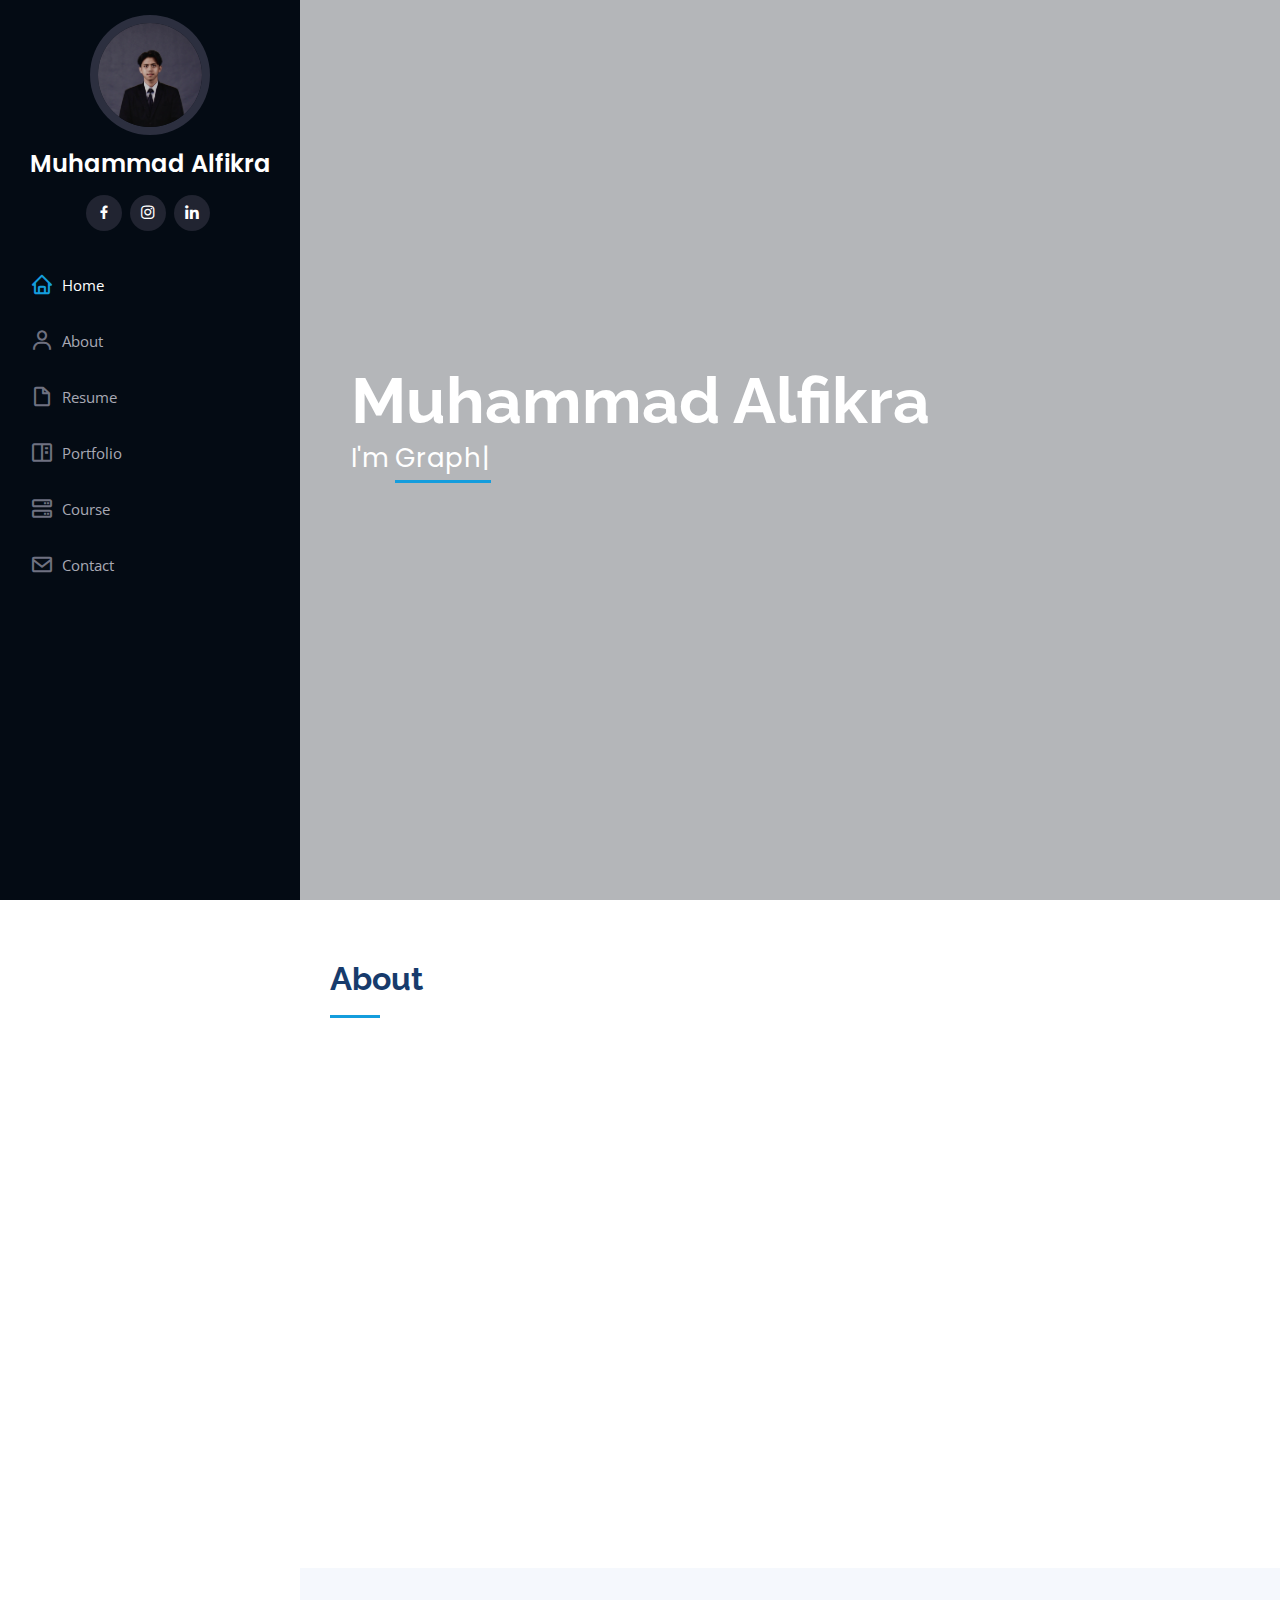
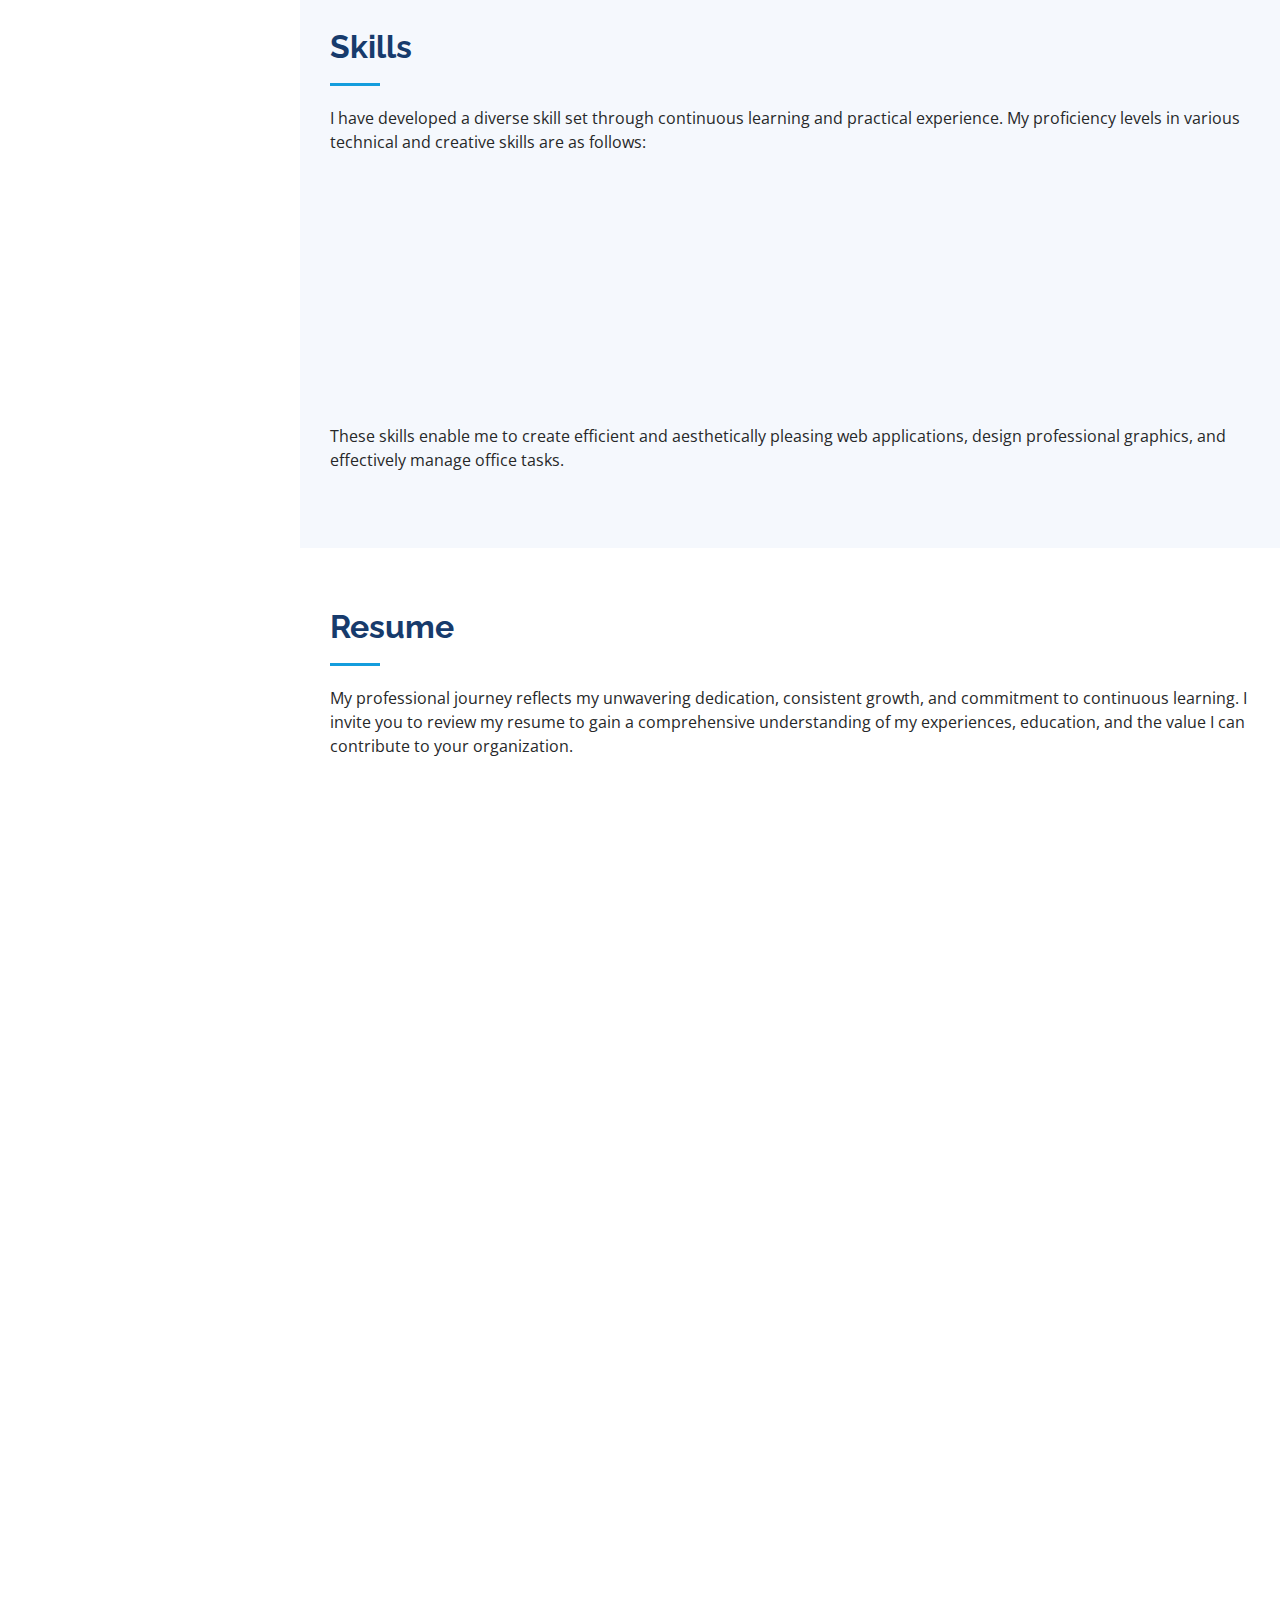
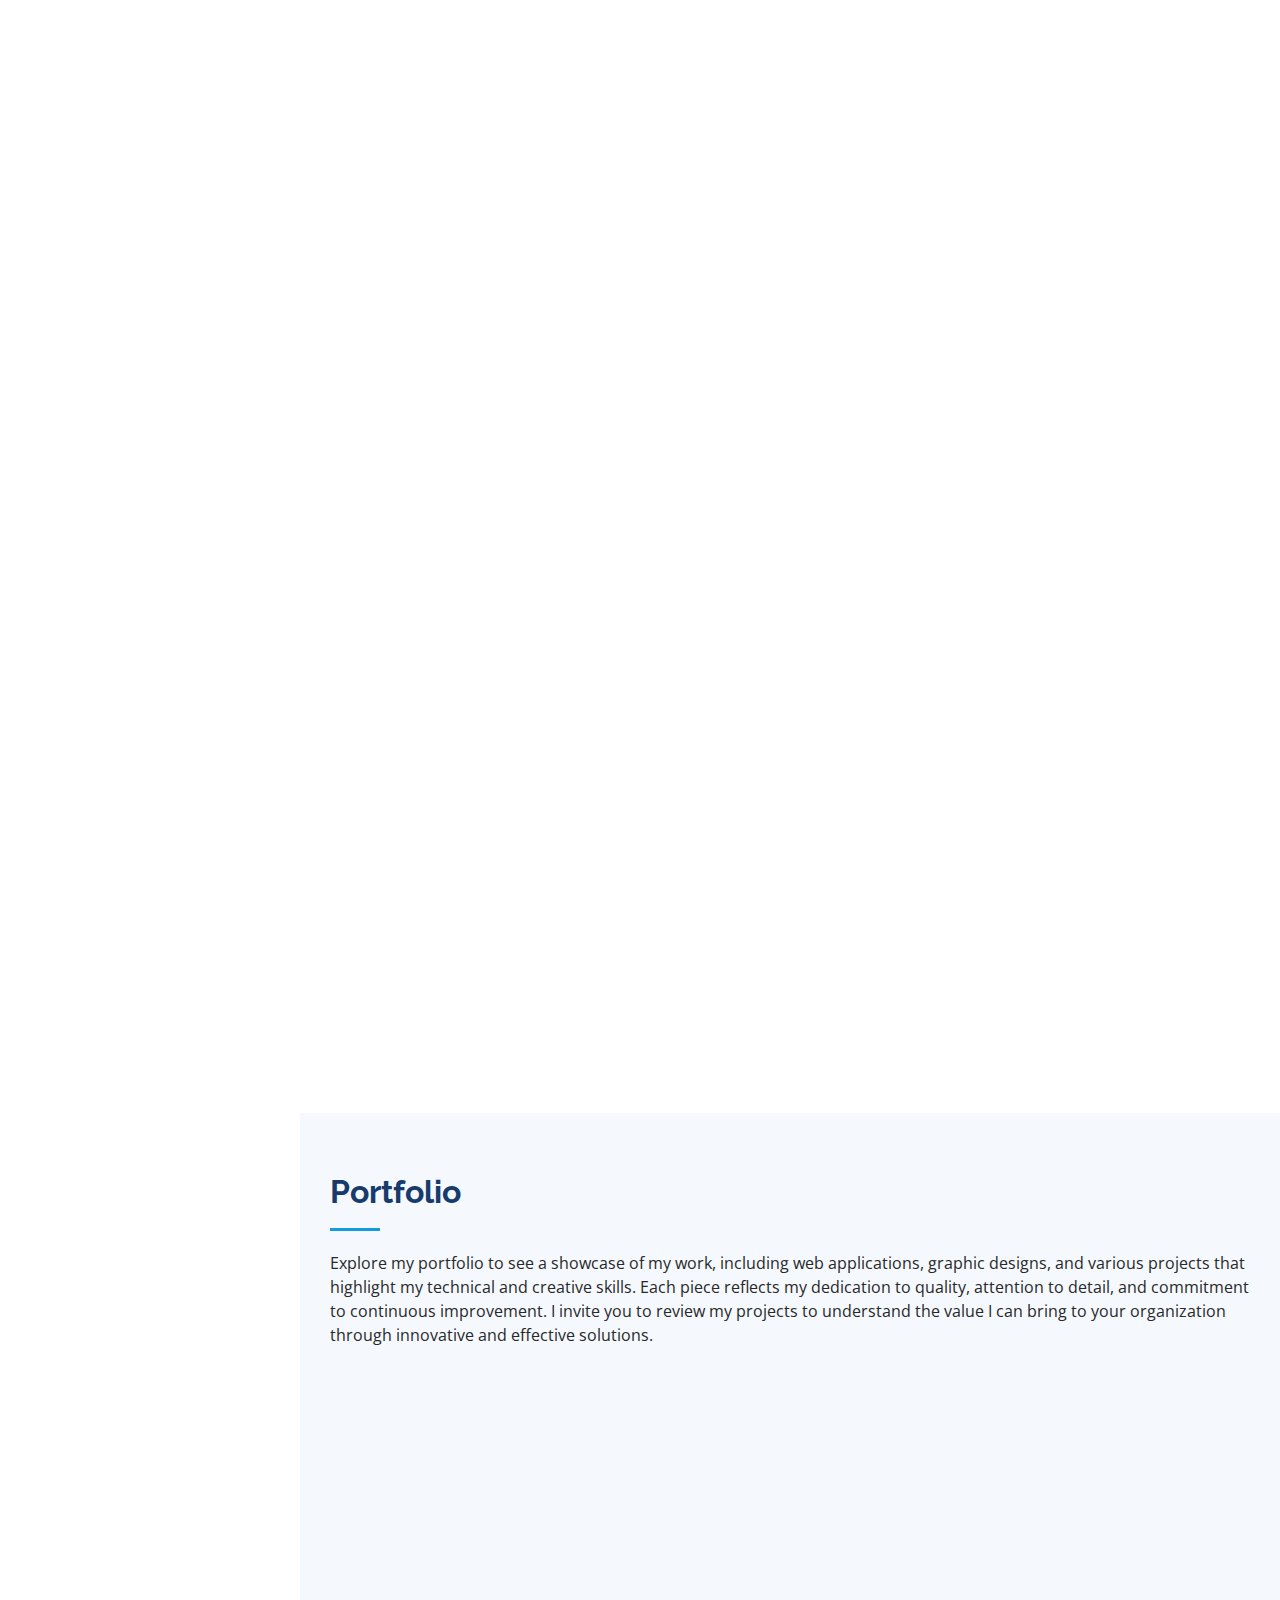
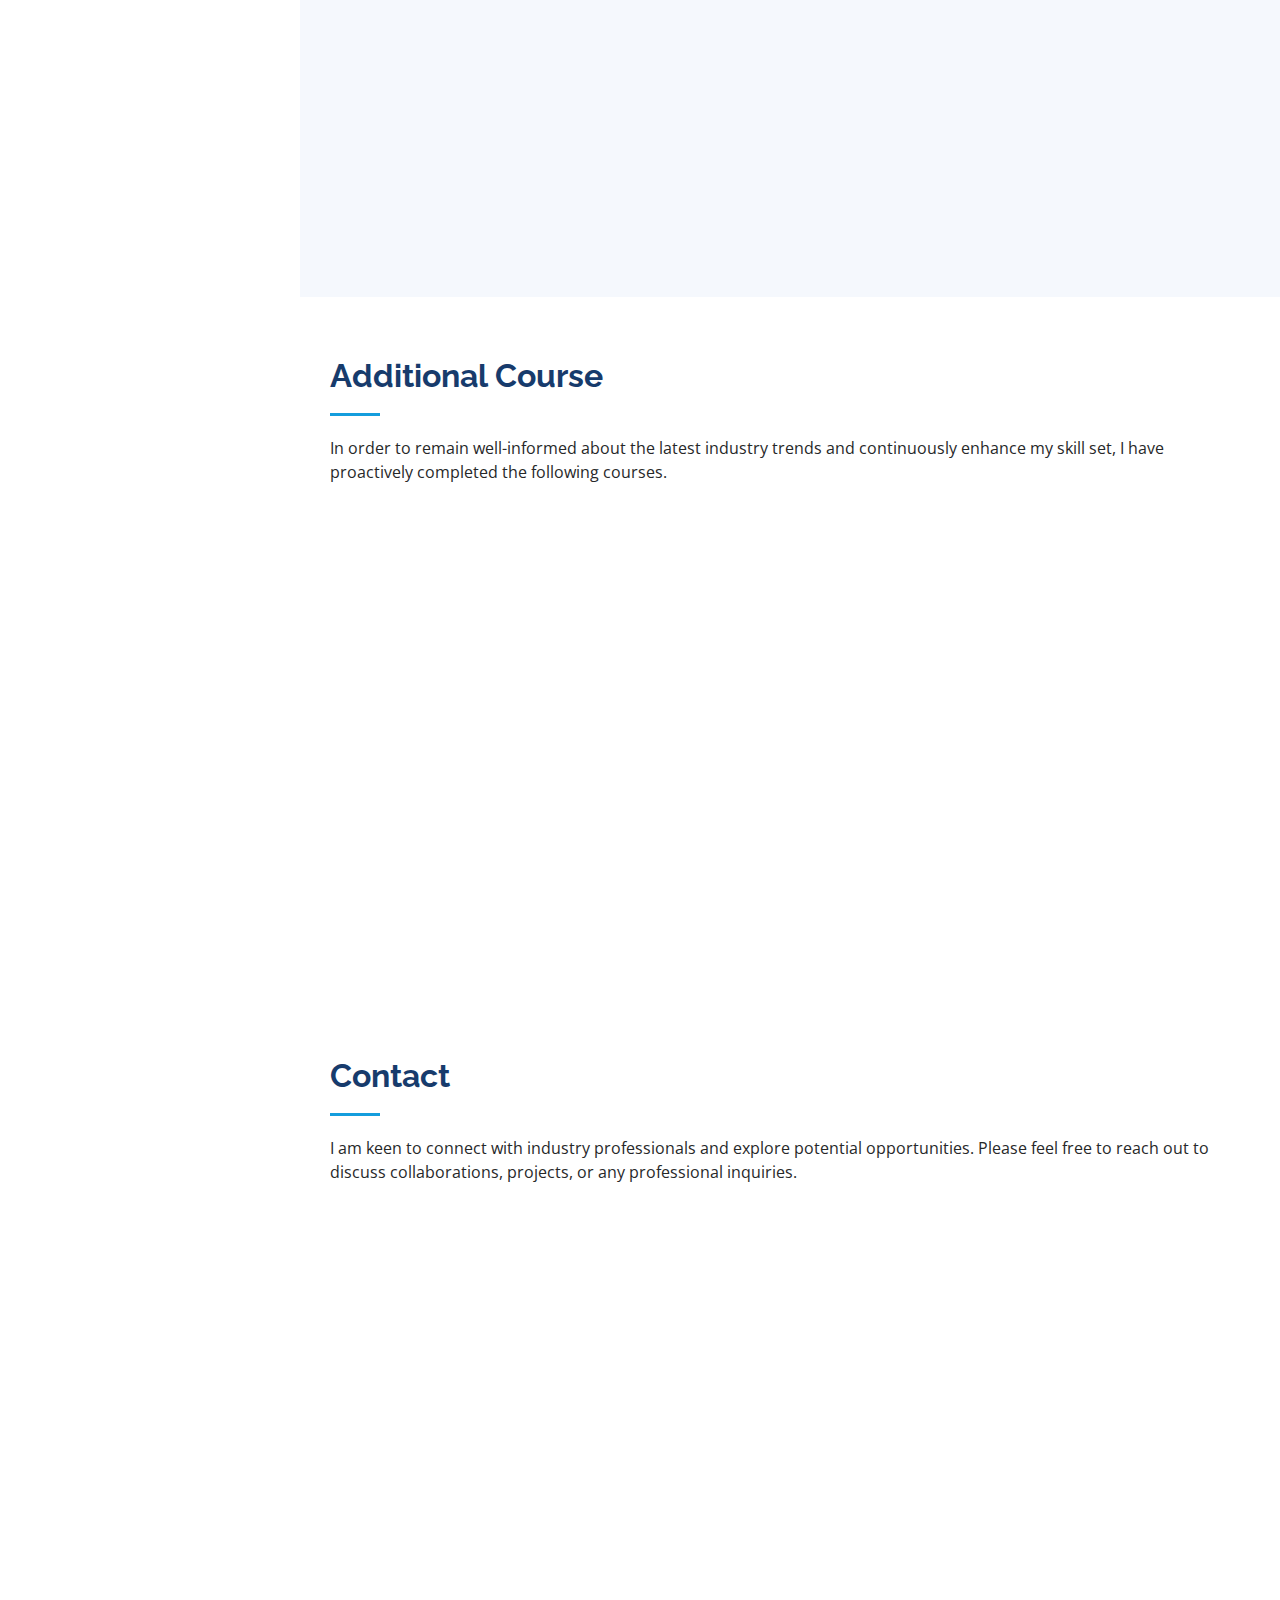
==== commit ebeb3bf2: "25/5 eighth" ====
--- a/index.html
+++ b/index.html
@@ -233,7 +233,7 @@
             <h3 class="resume-title">Educational Background</h3>
             <div class="resume-item">
               <h4>Information Communication and Technology</h4>
-              <h5>2020 - Present</h5>
+              <h5>2021 - Present</h5>
               <p><em>International Islamic University Malaysia</em></p>
               <ul>
                 <li>Expected Graduation: February, Semester 1 2024/2025</ul>
@@ -316,7 +316,7 @@
             </div>
             <div class="resume-item">
               <h4>Website Developer, Solty.ic</h4>
-              <h5>Sept 2021 - Oct 2021</h5>
+              <h5>Sept 2020 - Oct 2020</h5>
               <p><em>Developing a website for selling Indonesian food in Turkey.</em></p>
               <ul>
                 <li>Created an interactive web application using HTML, CSS, and JavaScript</li>
@@ -427,6 +427,12 @@
             </div>
           </div>
 
+          <div class="col-lg-4 col-md-6 portfolio-item filter-card">
+            <div class="portfolio-wrap">
+              
+            </div>
+          </div>
+
           <div class="col-lg-4 col-md-6 portfolio-item filter-web">
             <div class="portfolio-wrap">
               <img src="assets/img/portfolio/kali-1.png" class="img-fluid" alt="">
@@ -437,23 +443,9 @@
             </div>
           </div>
 
-          <div class="col-lg-4 col-md-6 portfolio-item filter-card">
-            <div class="portfolio-wrap">
-              <img src="assets/img/portfolio/portfolio-8.jpg" class="img-fluid" alt="">
-              <div class="portfolio-links">
-                <a href="assets/img/portfolio/portfolio-8.jpg" data-gallery="portfolioGallery" class="portfolio-lightbox" title="Card 3"><i class="bx bx-plus"></i></a>
-                <a href="portfolio-details.html" title="More Details"><i class="bx bx-link"></i></a>
-              </div>
-            </div>
-          </div>
-
           <div class="col-lg-4 col-md-6 portfolio-item filter-web">
             <div class="portfolio-wrap">
-              <img src="assets/img/portfolio/portfolio-9.jpg" class="img-fluid" alt="">
-              <div class="portfolio-links">
-                <a href="assets/img/portfolio/portfolio-9.jpg" data-gallery="portfolioGallery" class="portfolio-lightbox" title="Web 3"><i class="bx bx-plus"></i></a>
-                <a href="portfolio-details.html" title="More Details"><i class="bx bx-link"></i></a>
-              </div>
+              
             </div>
           </div>
 
--- a/assets/css/style.css
+++ b/assets/css/style.css
@@ -241,7 +241,7 @@
 #hero {
   width: 100%;
   height: 100vh;
-  background: url("../img/bgfly.png") top center;
+  background: url("../img/bgfly-1.png") top center;
   background-size: cover;
 }
 
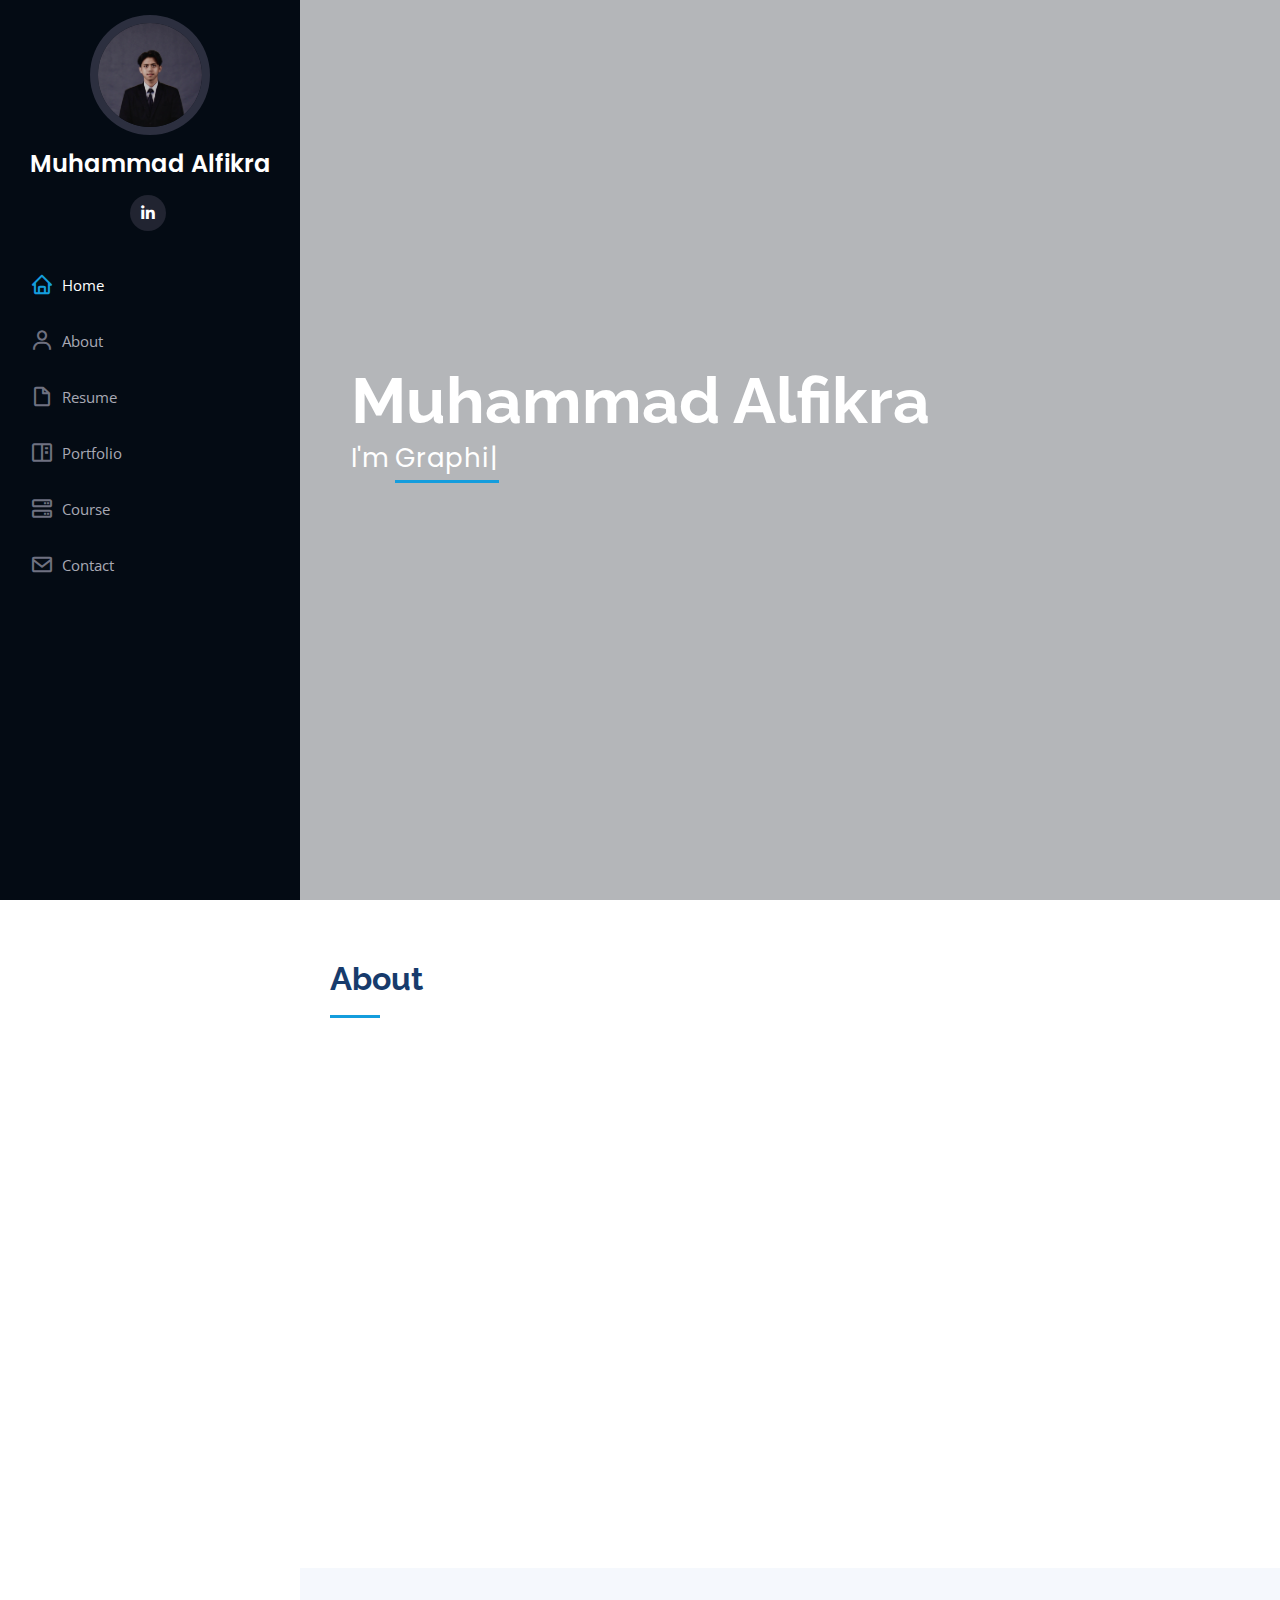
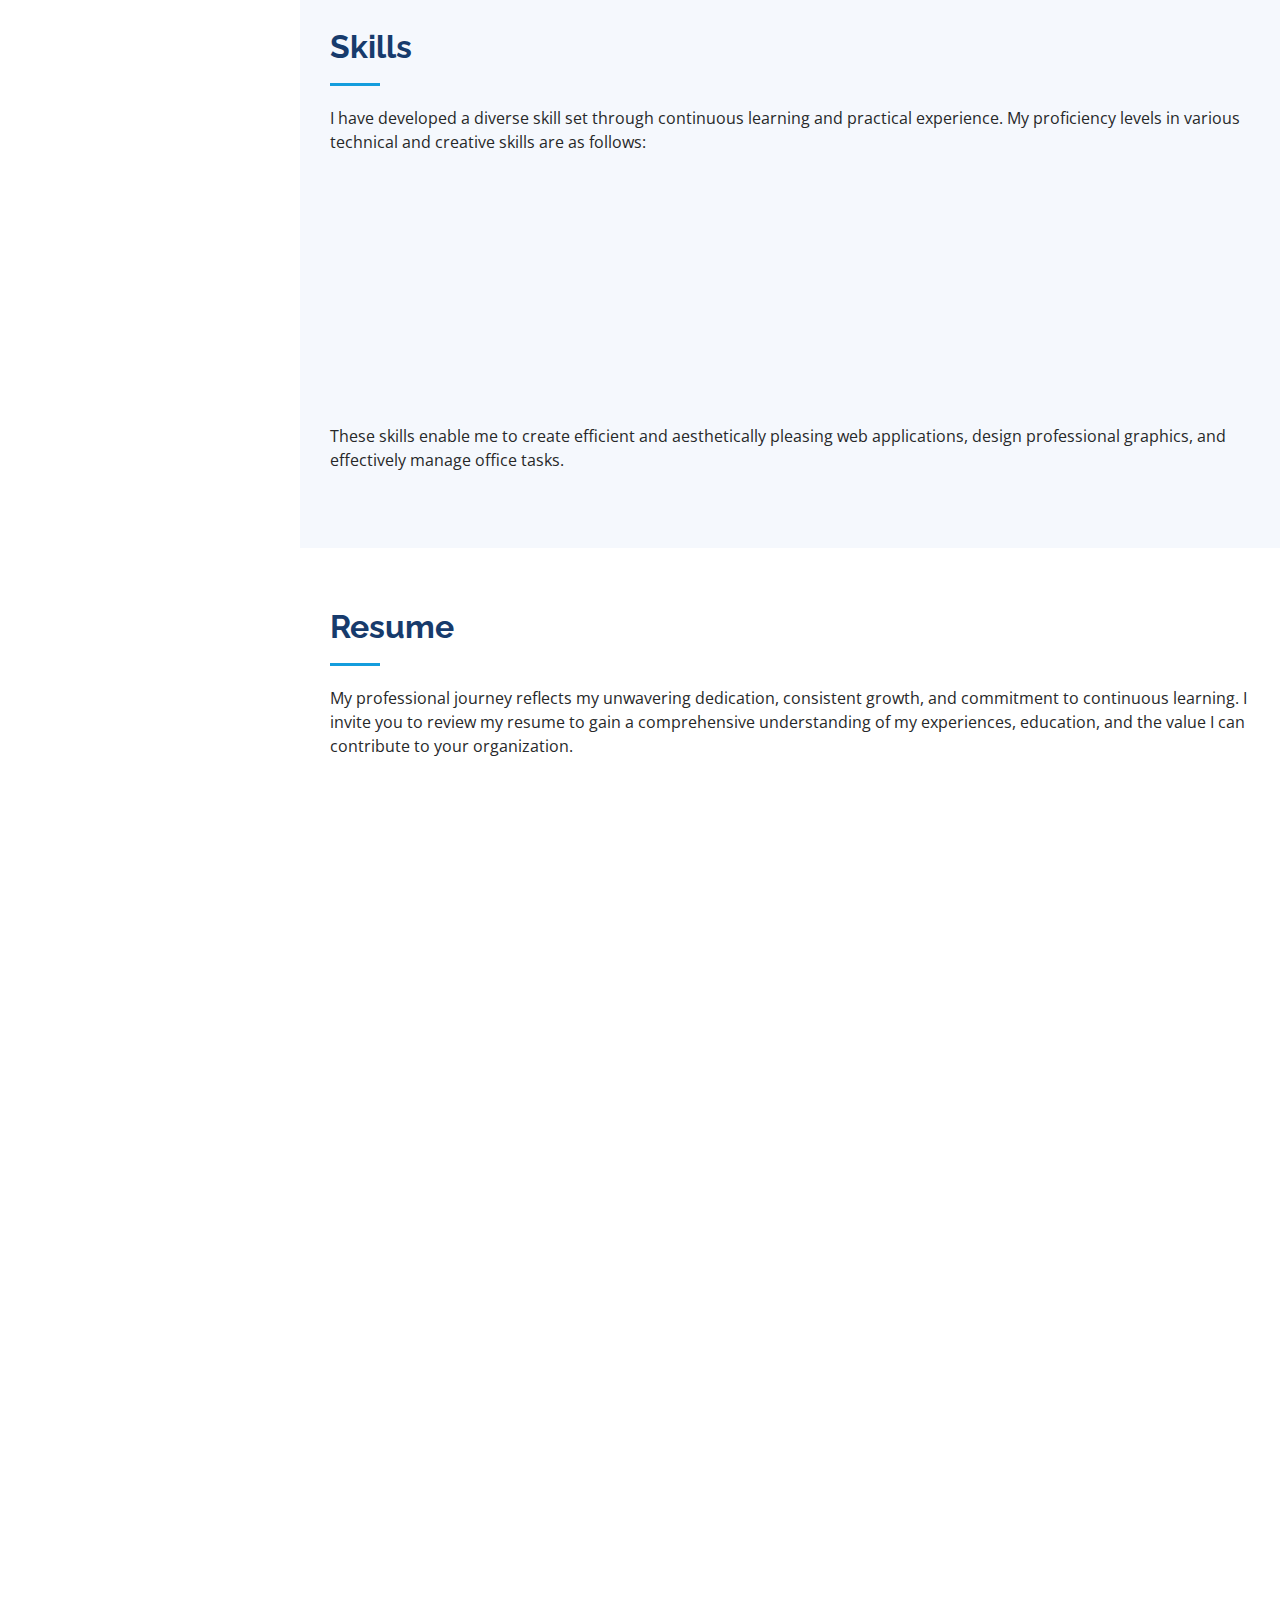
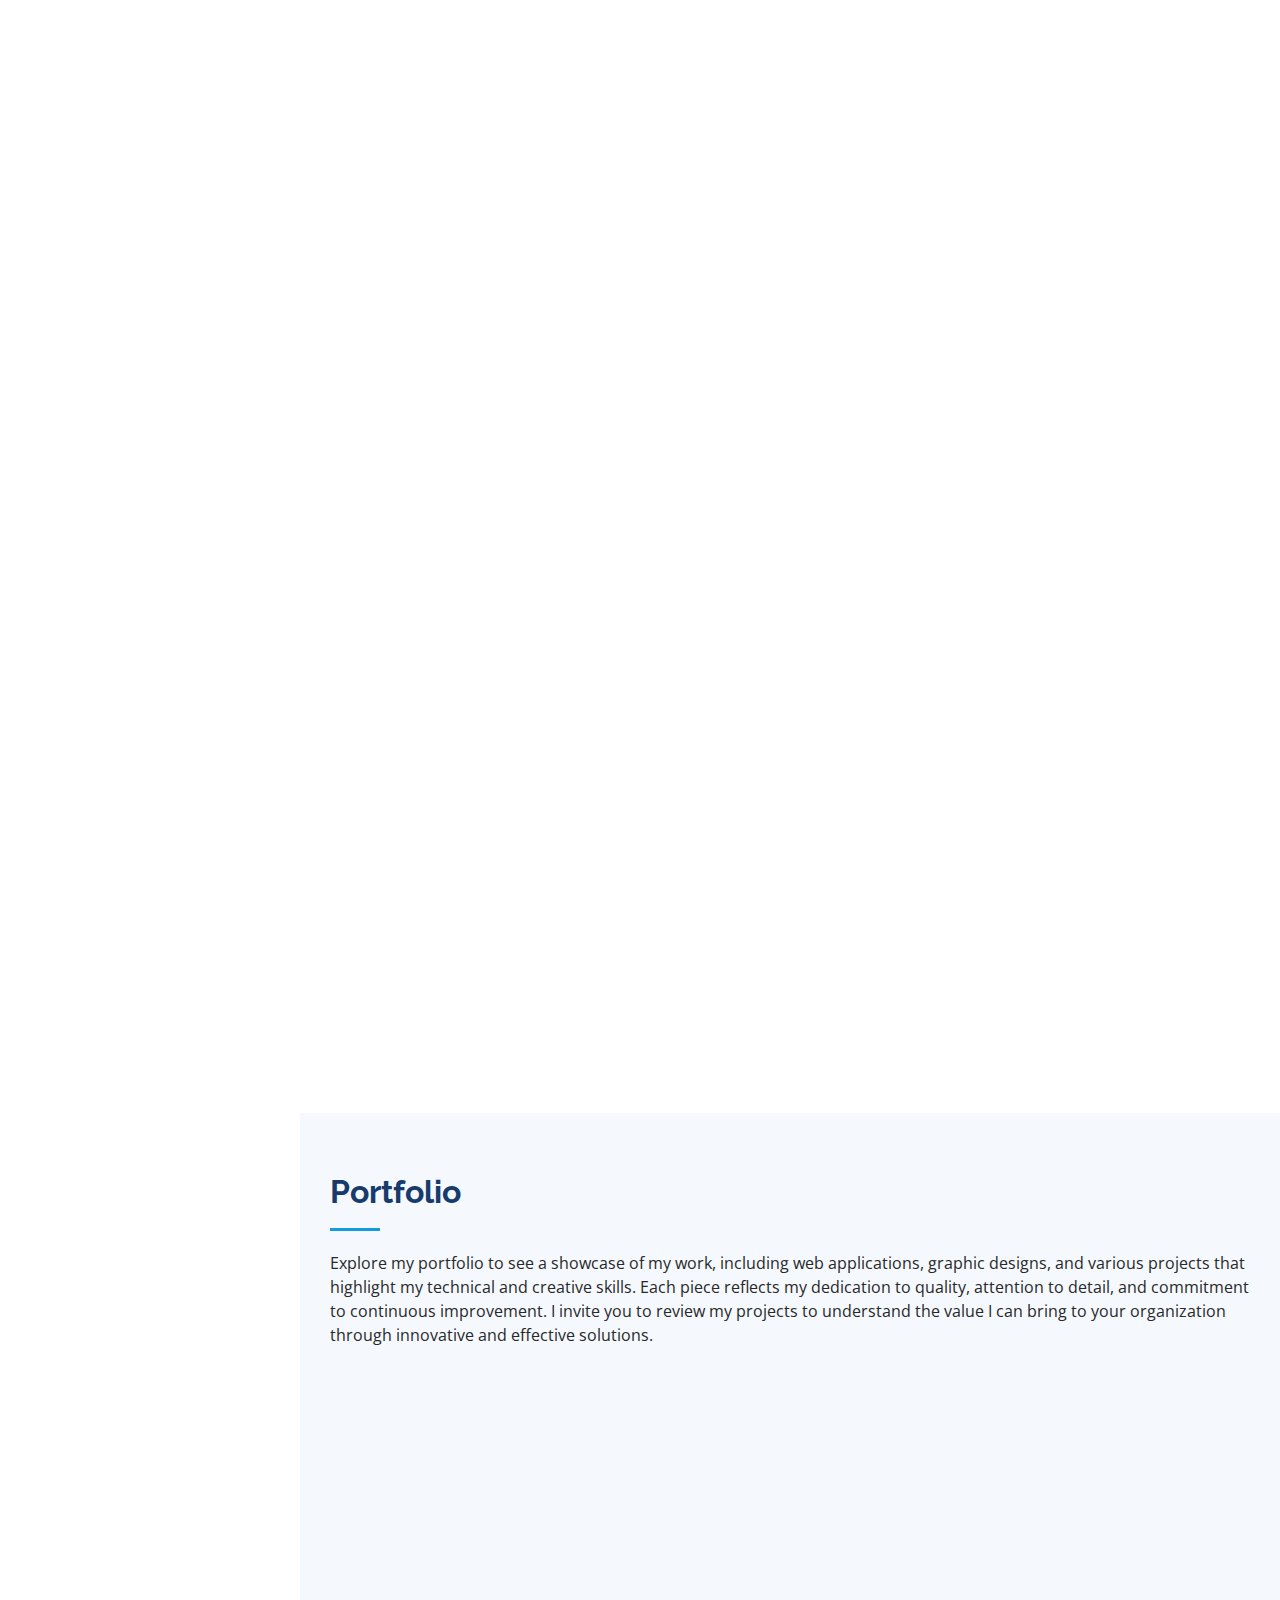
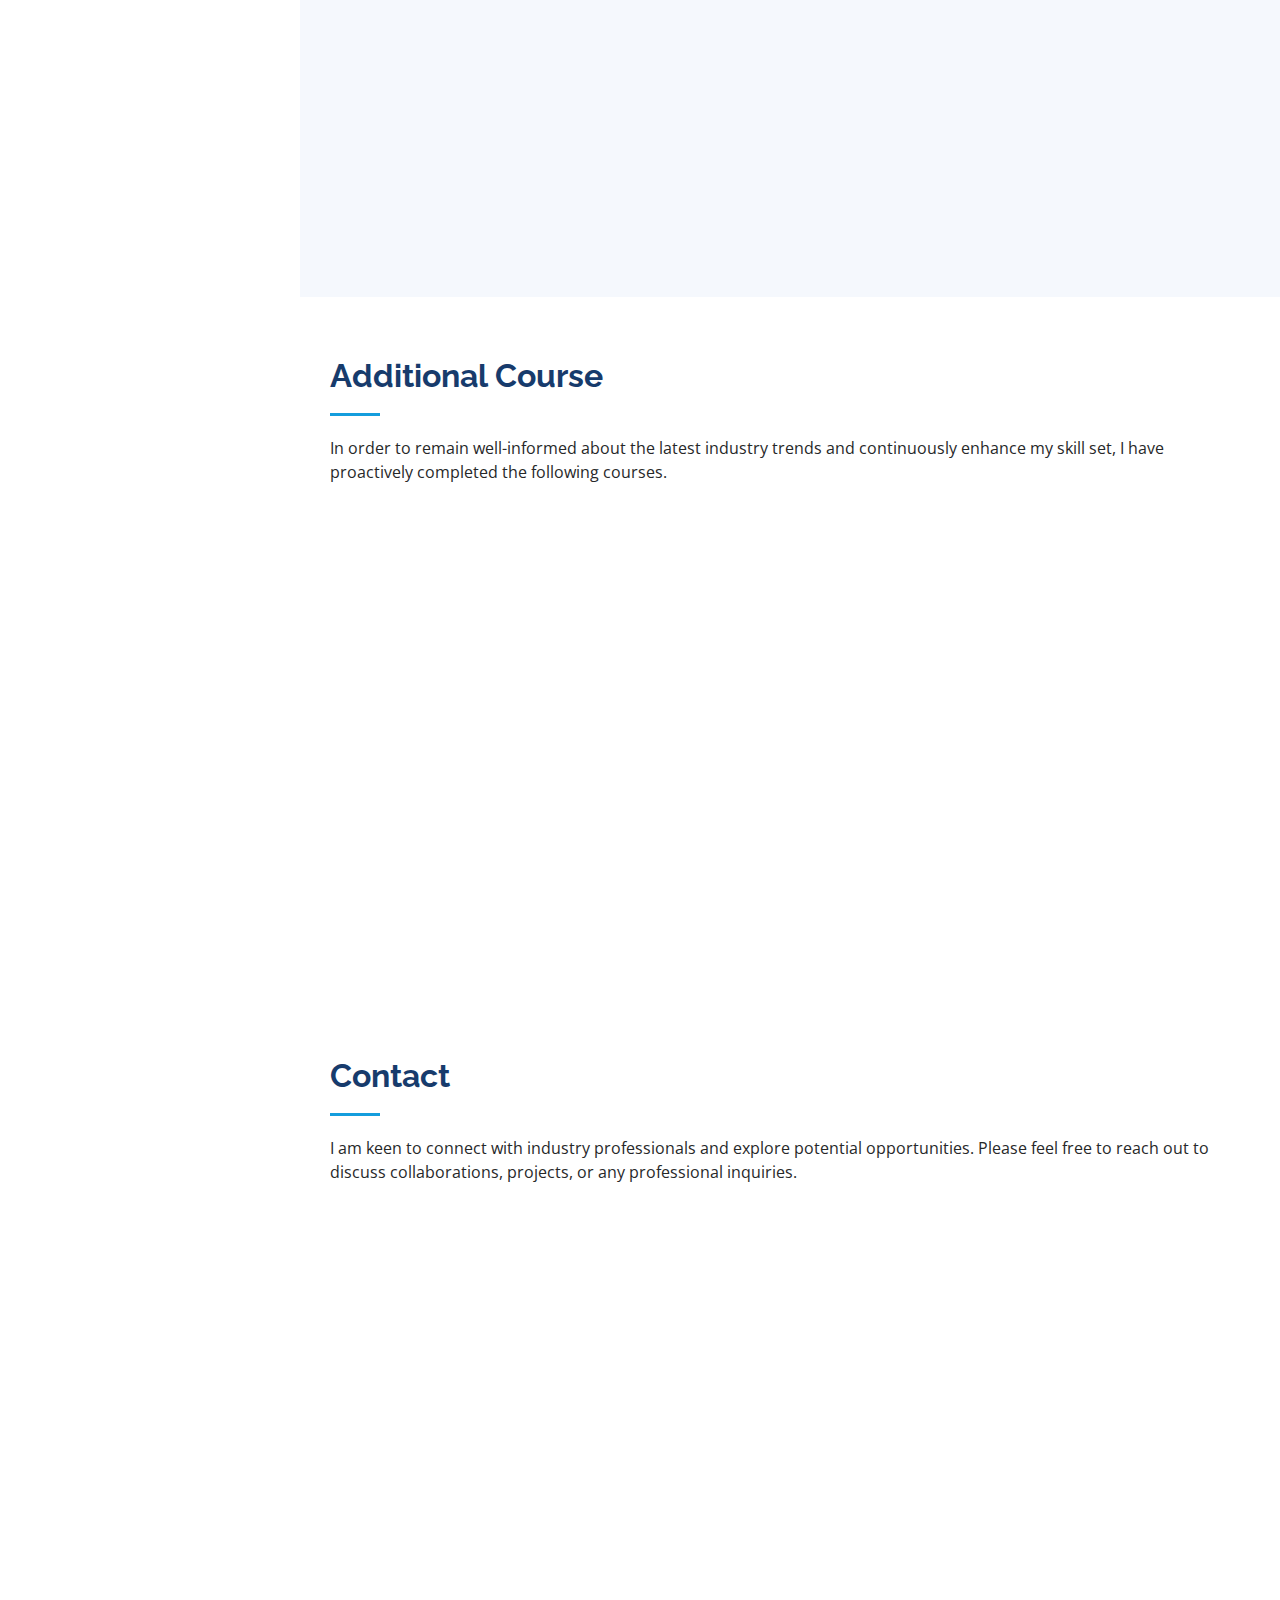
==== commit cb491298: "25/5 nineth" ====
--- a/index.html
+++ b/index.html
@@ -49,9 +49,7 @@
         <img src="assets/img/profile.jpg" alt="" class="img-fluid rounded-circle">
         <h1 class="text-light"><a href="index.html">Muhammad Alfikra</a></h1>
         <div class="social-links mt-3 text-center">
-          <a href="#" class="facebook"><i class="bx bxl-facebook"></i></a>
-          <a href="#" class="instagram"><i class="bx bxl-instagram"></i></a>
-          <a href="#" class="linkedin"><i class="bx bxl-linkedin"></i></a>
+          <a href="https://www.linkedin.com/in/muhammad-alfikra-38265222a?utm_source=share&utm_campaign=share_via&utm_content=profile&utm_medium=ios_app" class="linkedin"><i class="bx bxl-linkedin"></i></a>
         </div>
       </div>
 
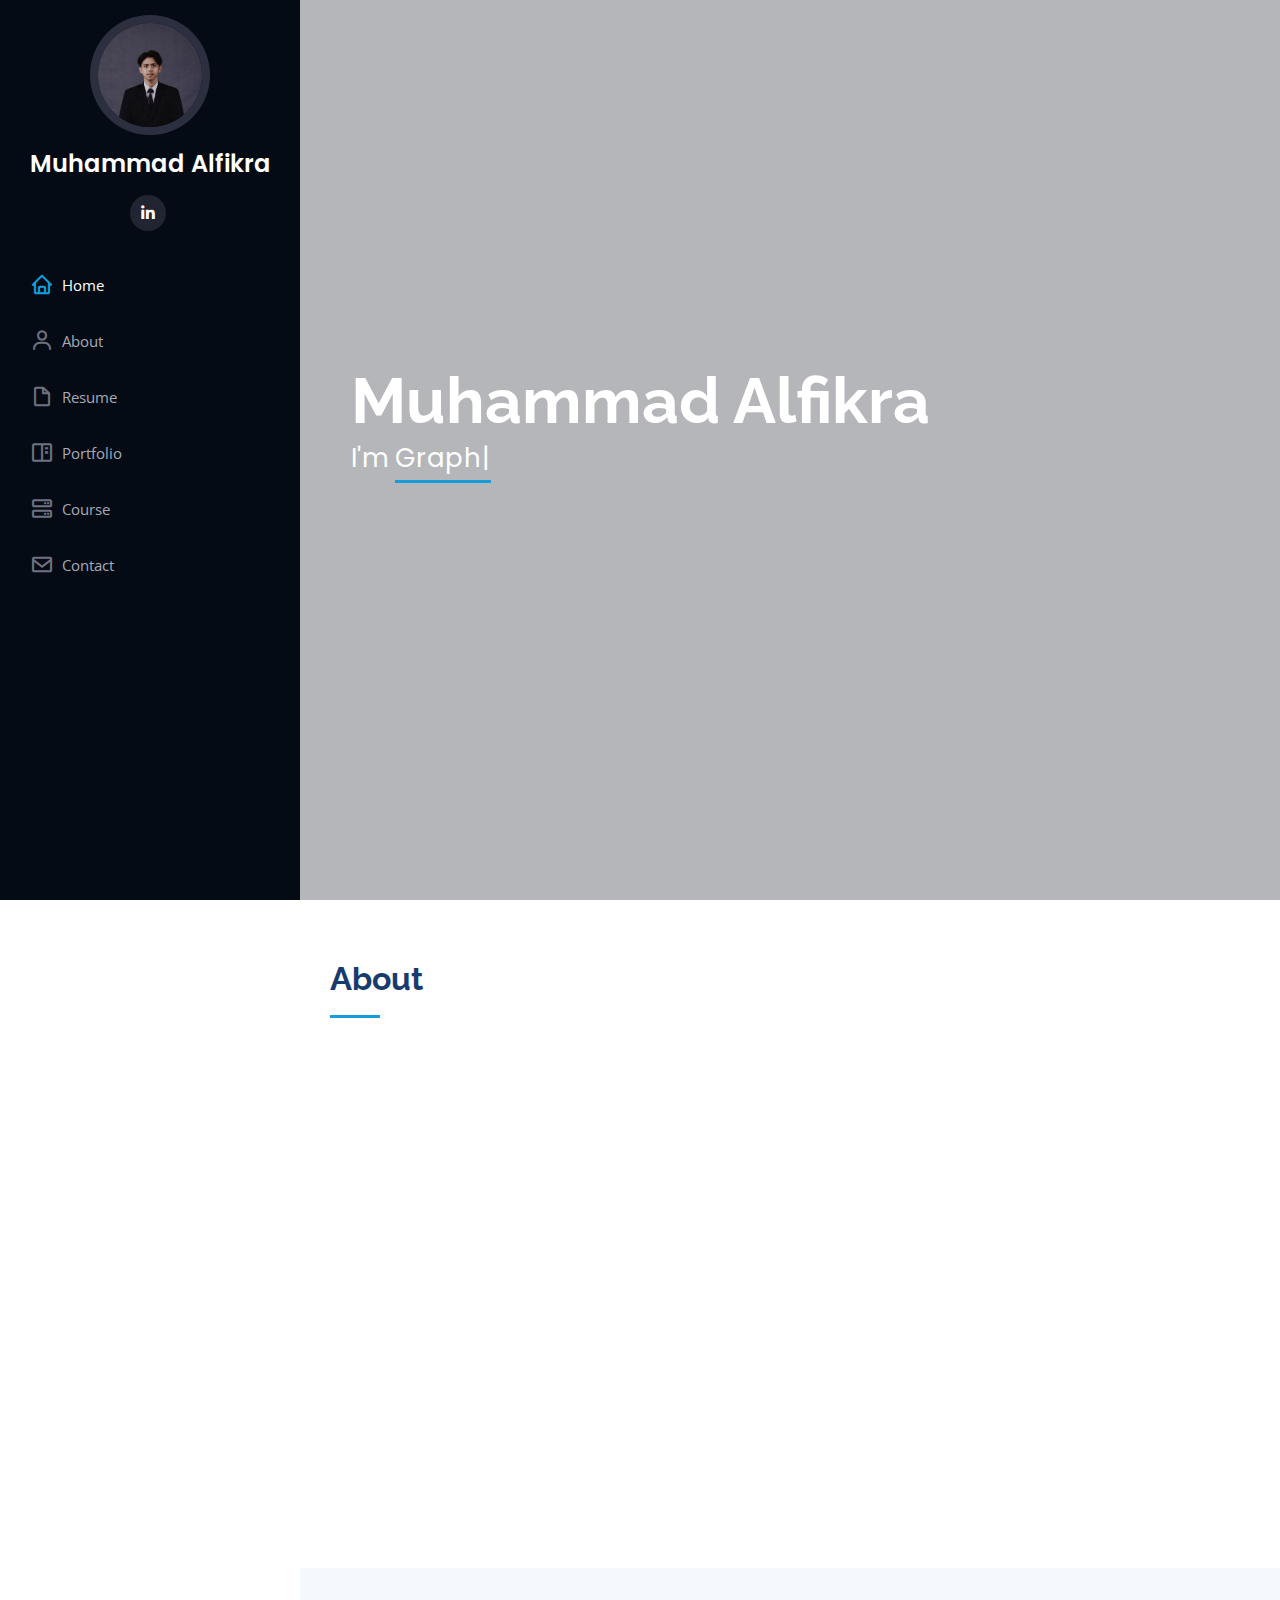
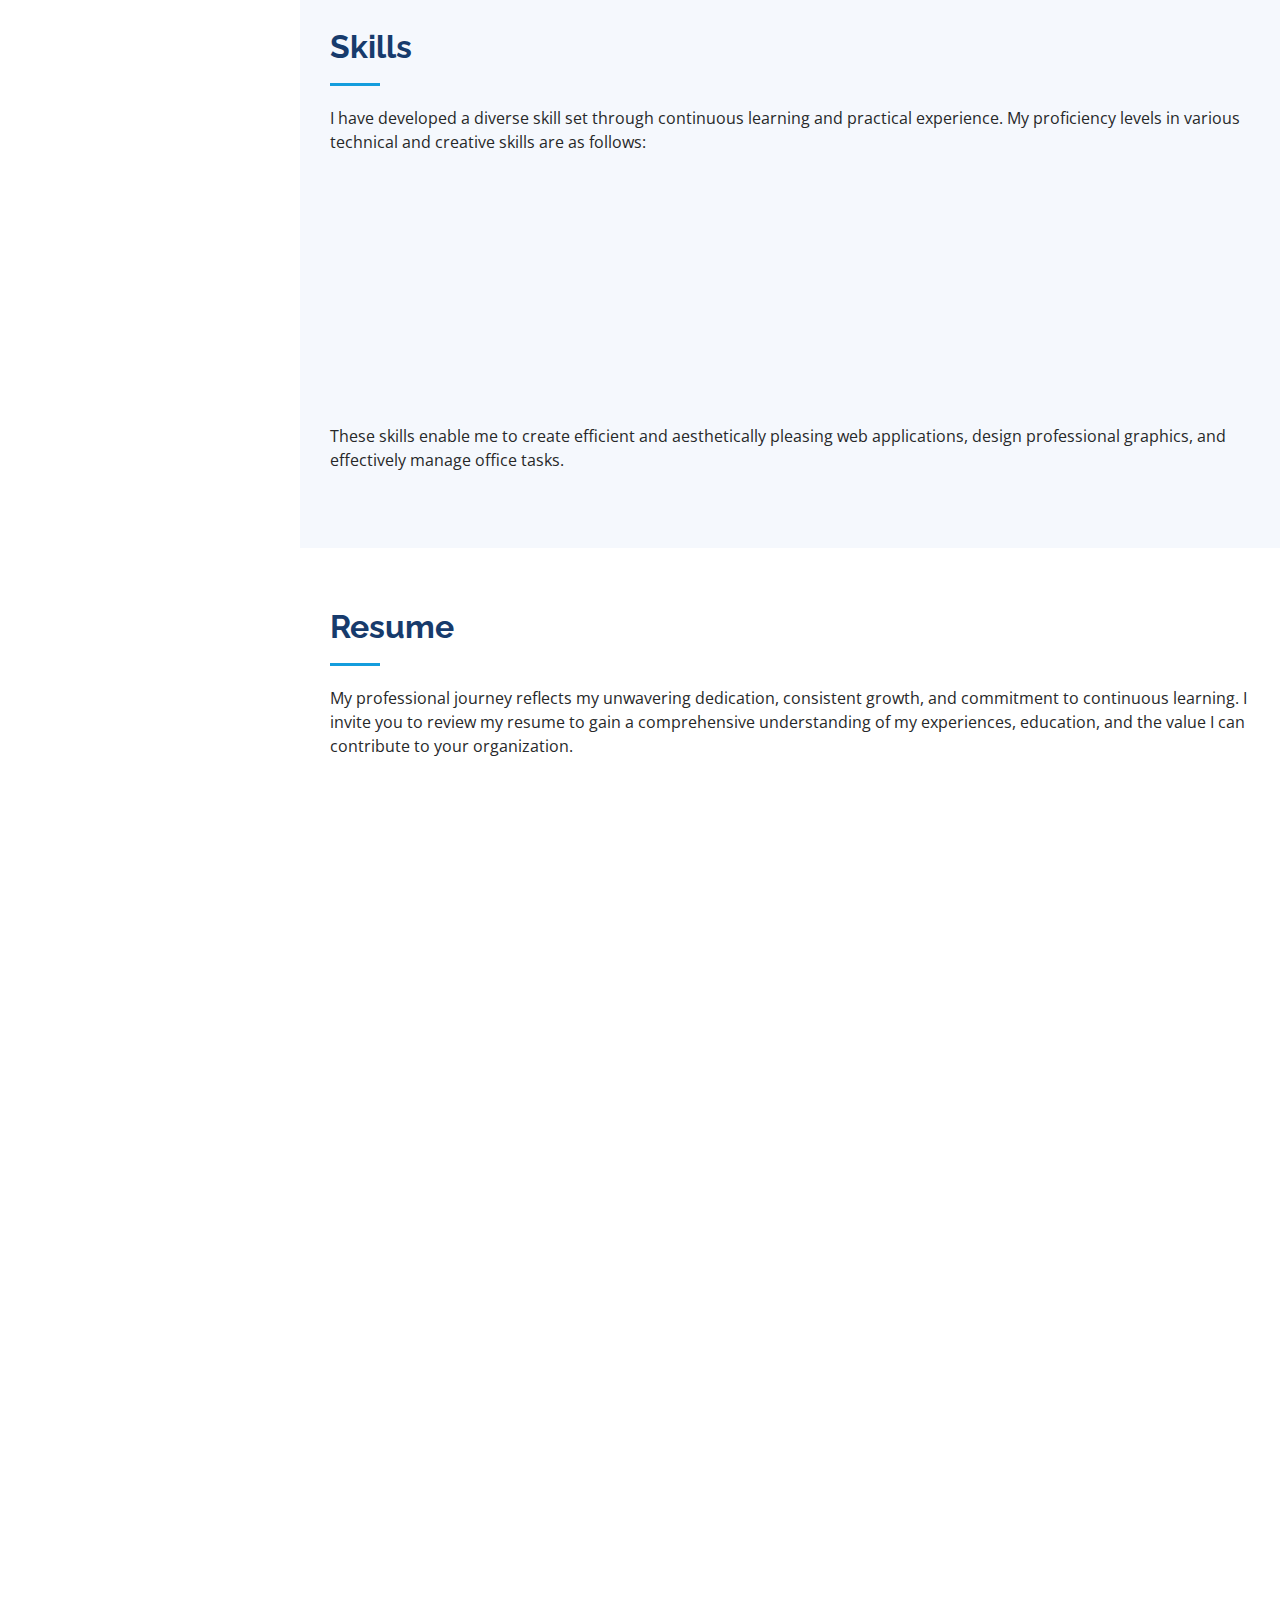
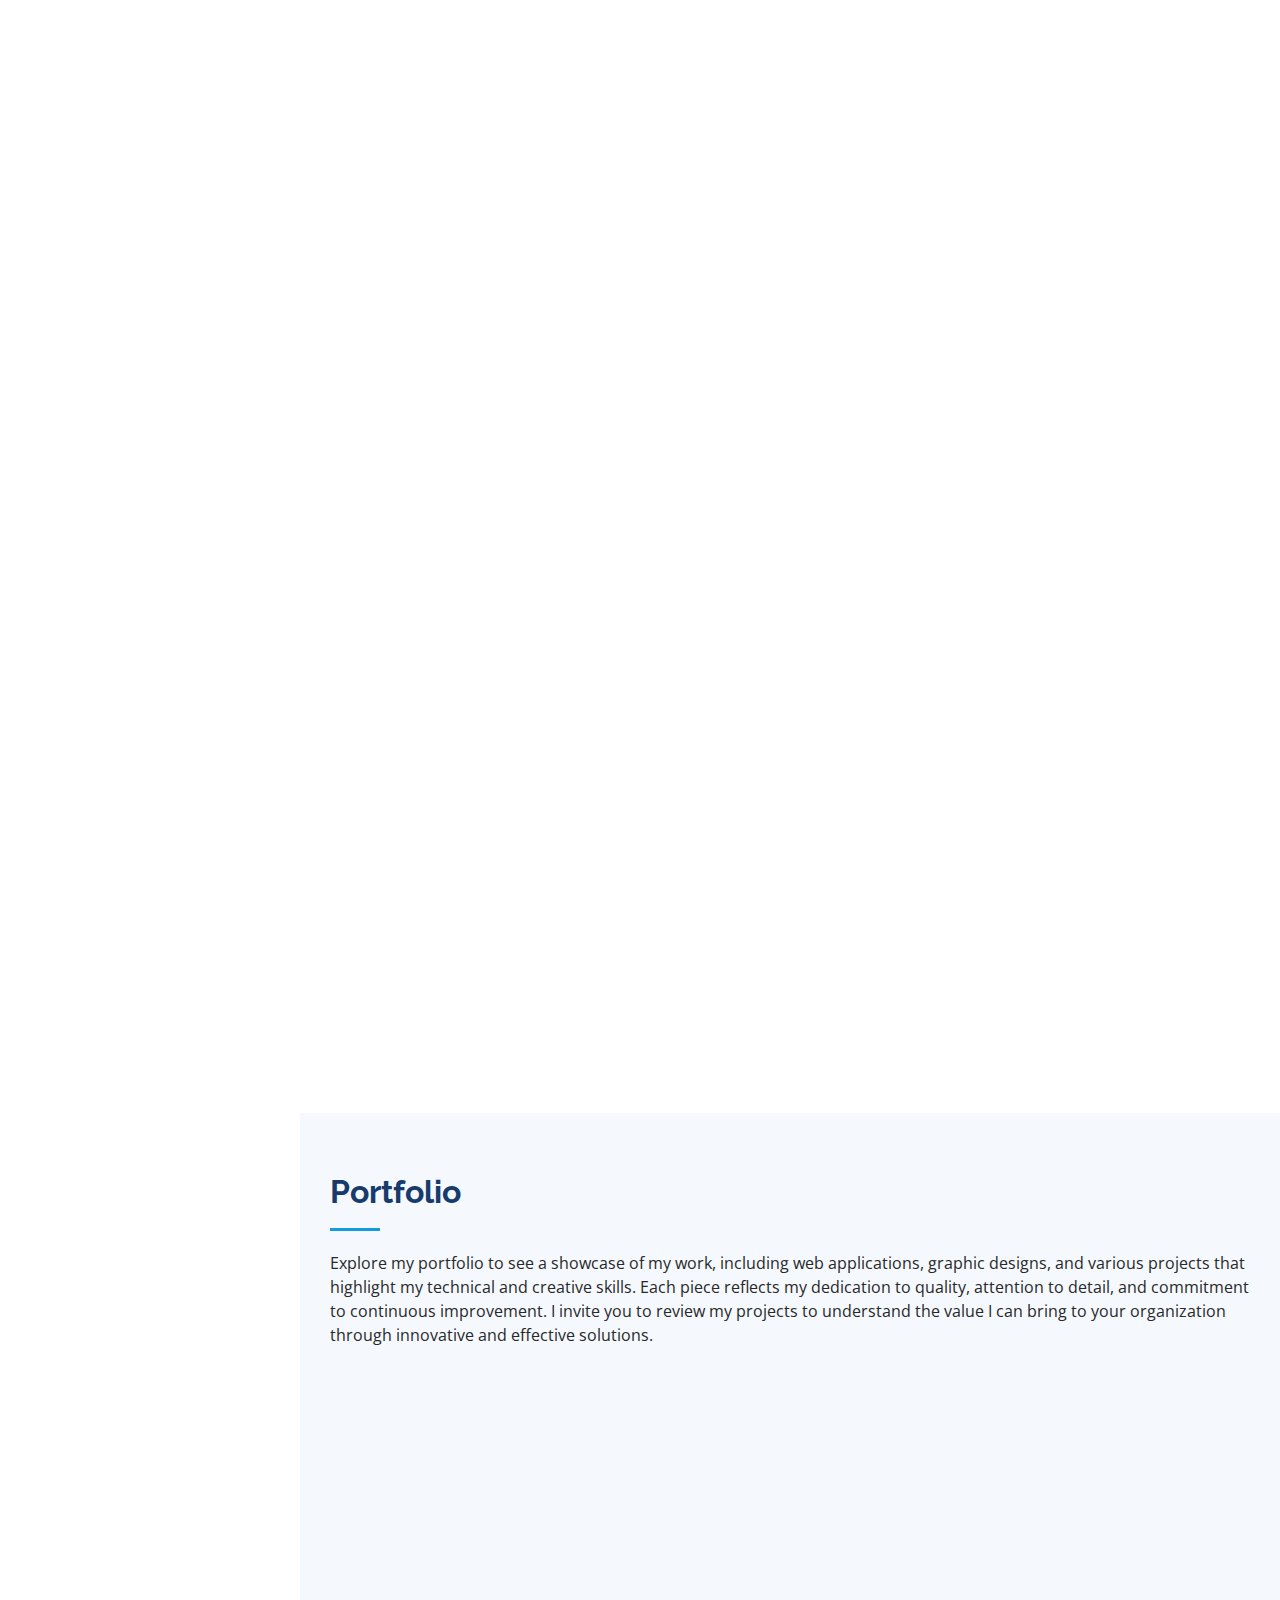
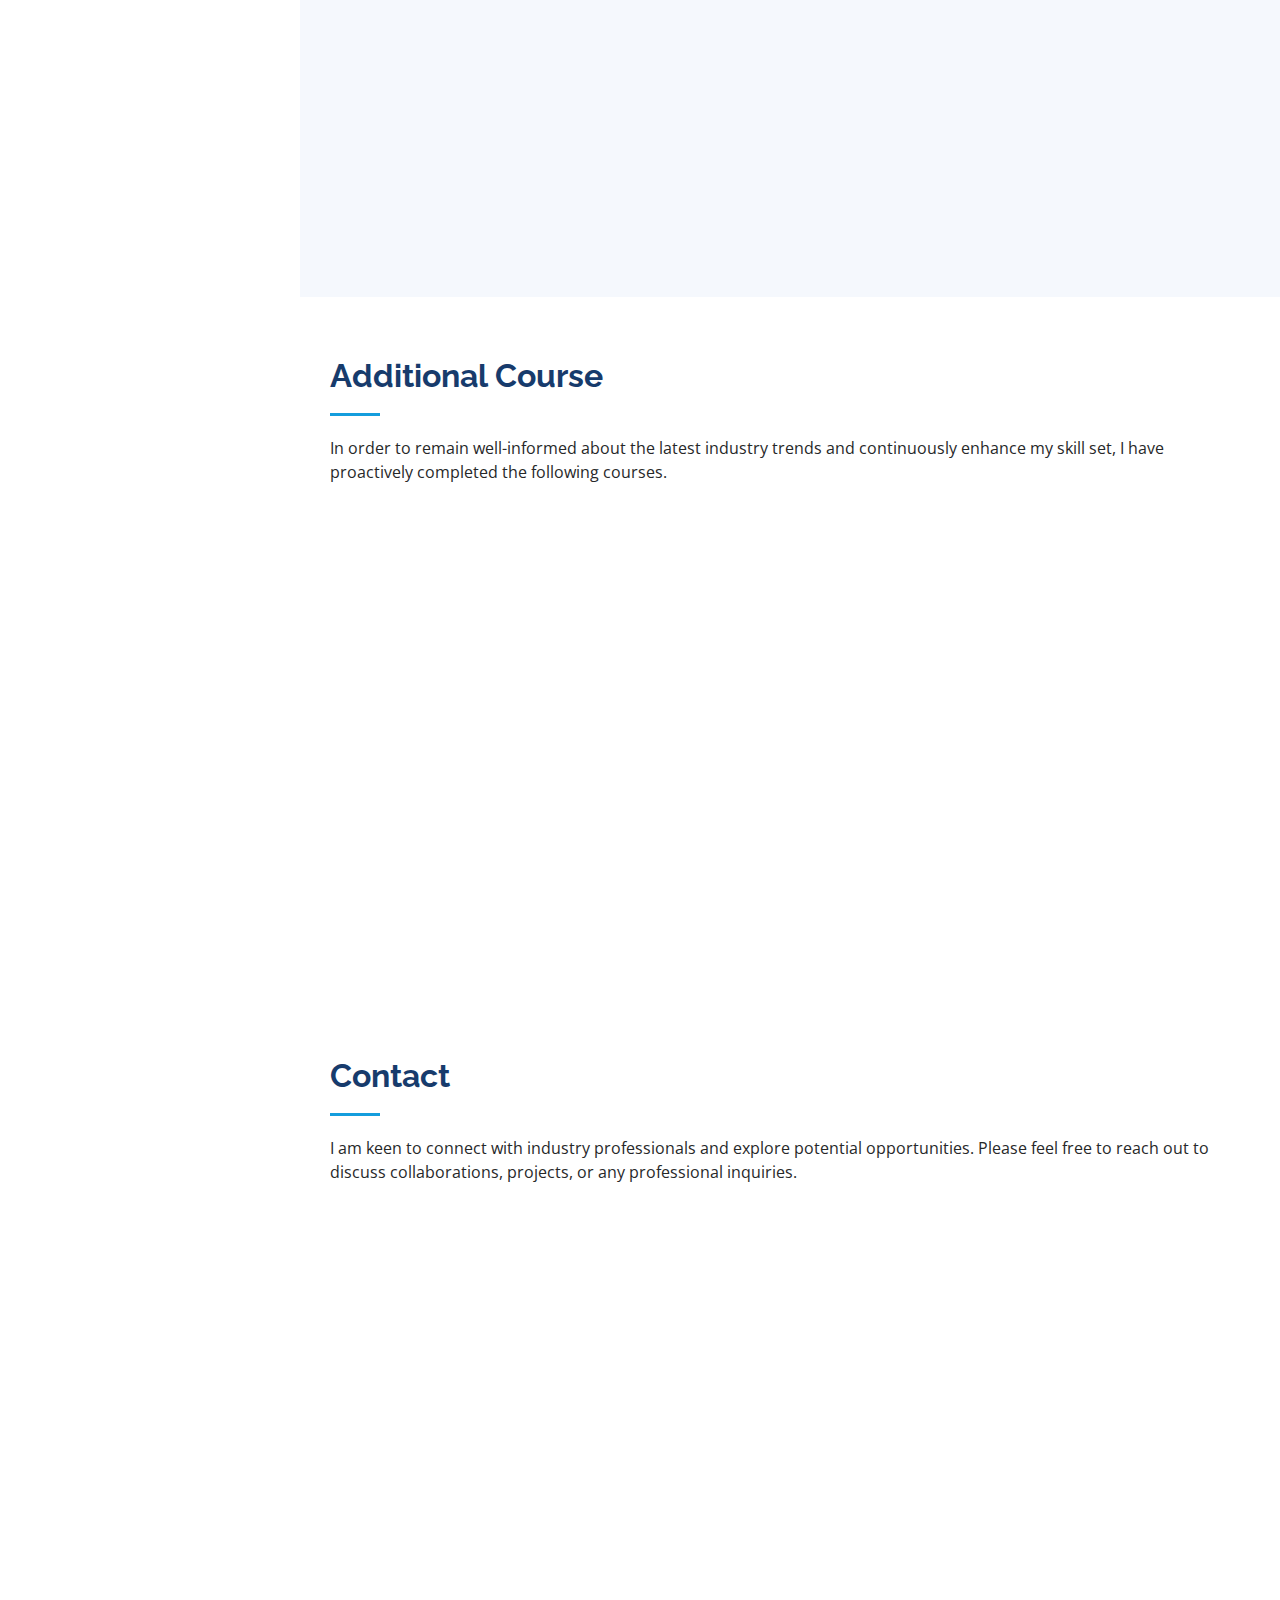
==== commit 81dc7cb7: "25/5 fix" ====
--- a/index.html
+++ b/index.html
@@ -107,7 +107,7 @@
                   <li><i class="bi bi-chevron-right"></i> <strong>Age:</strong> <span>23</span></li>
                   <li><i class="bi bi-chevron-right"></i> <strong>Education:</strong> <span>Information communication Technology</span></li>
                   <li><i class="bi bi-chevron-right"></i> <strong>Email:</strong> <span>alfikramuhammad11@gmail.com</span></li>
-                  <li><i class="bi bi-chevron-right"></i> <strong>Freelance:</strong> <span>Available</span></li>
+
                 </ul>
               </div>
             </div>
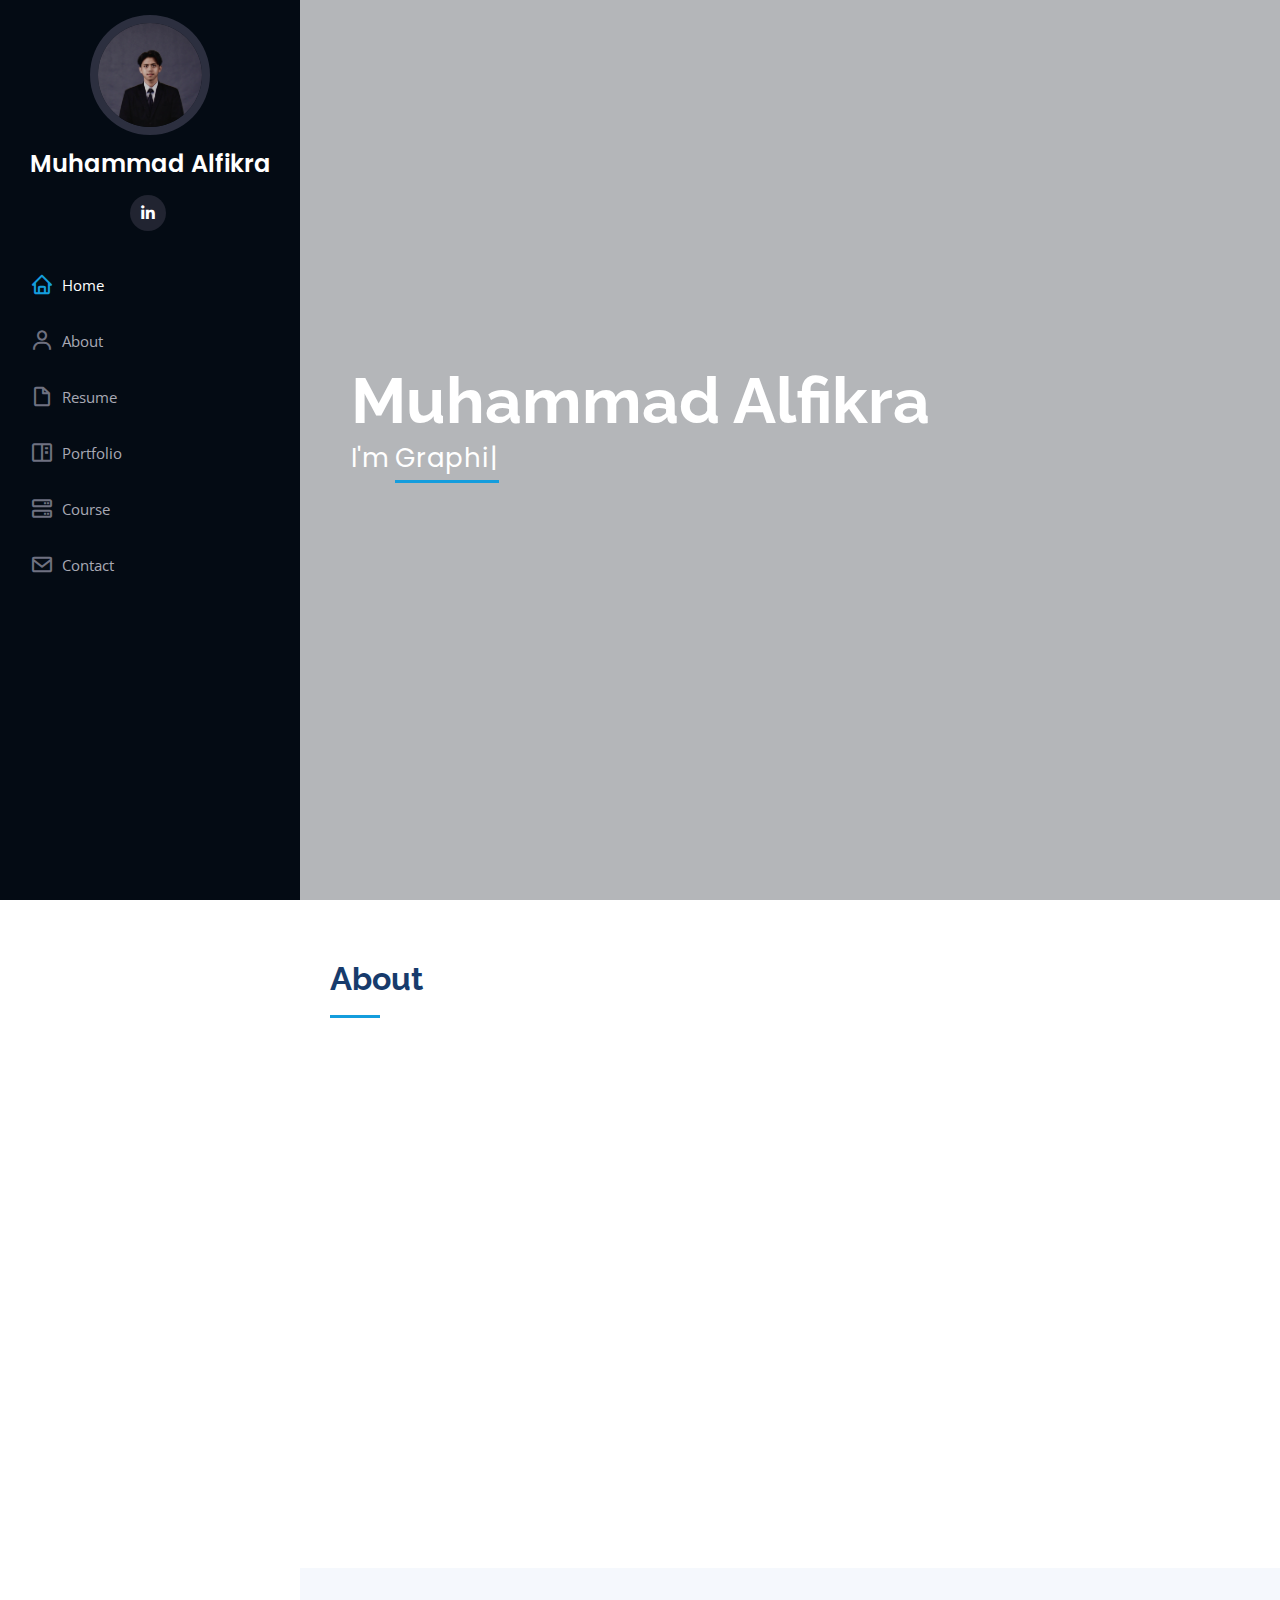
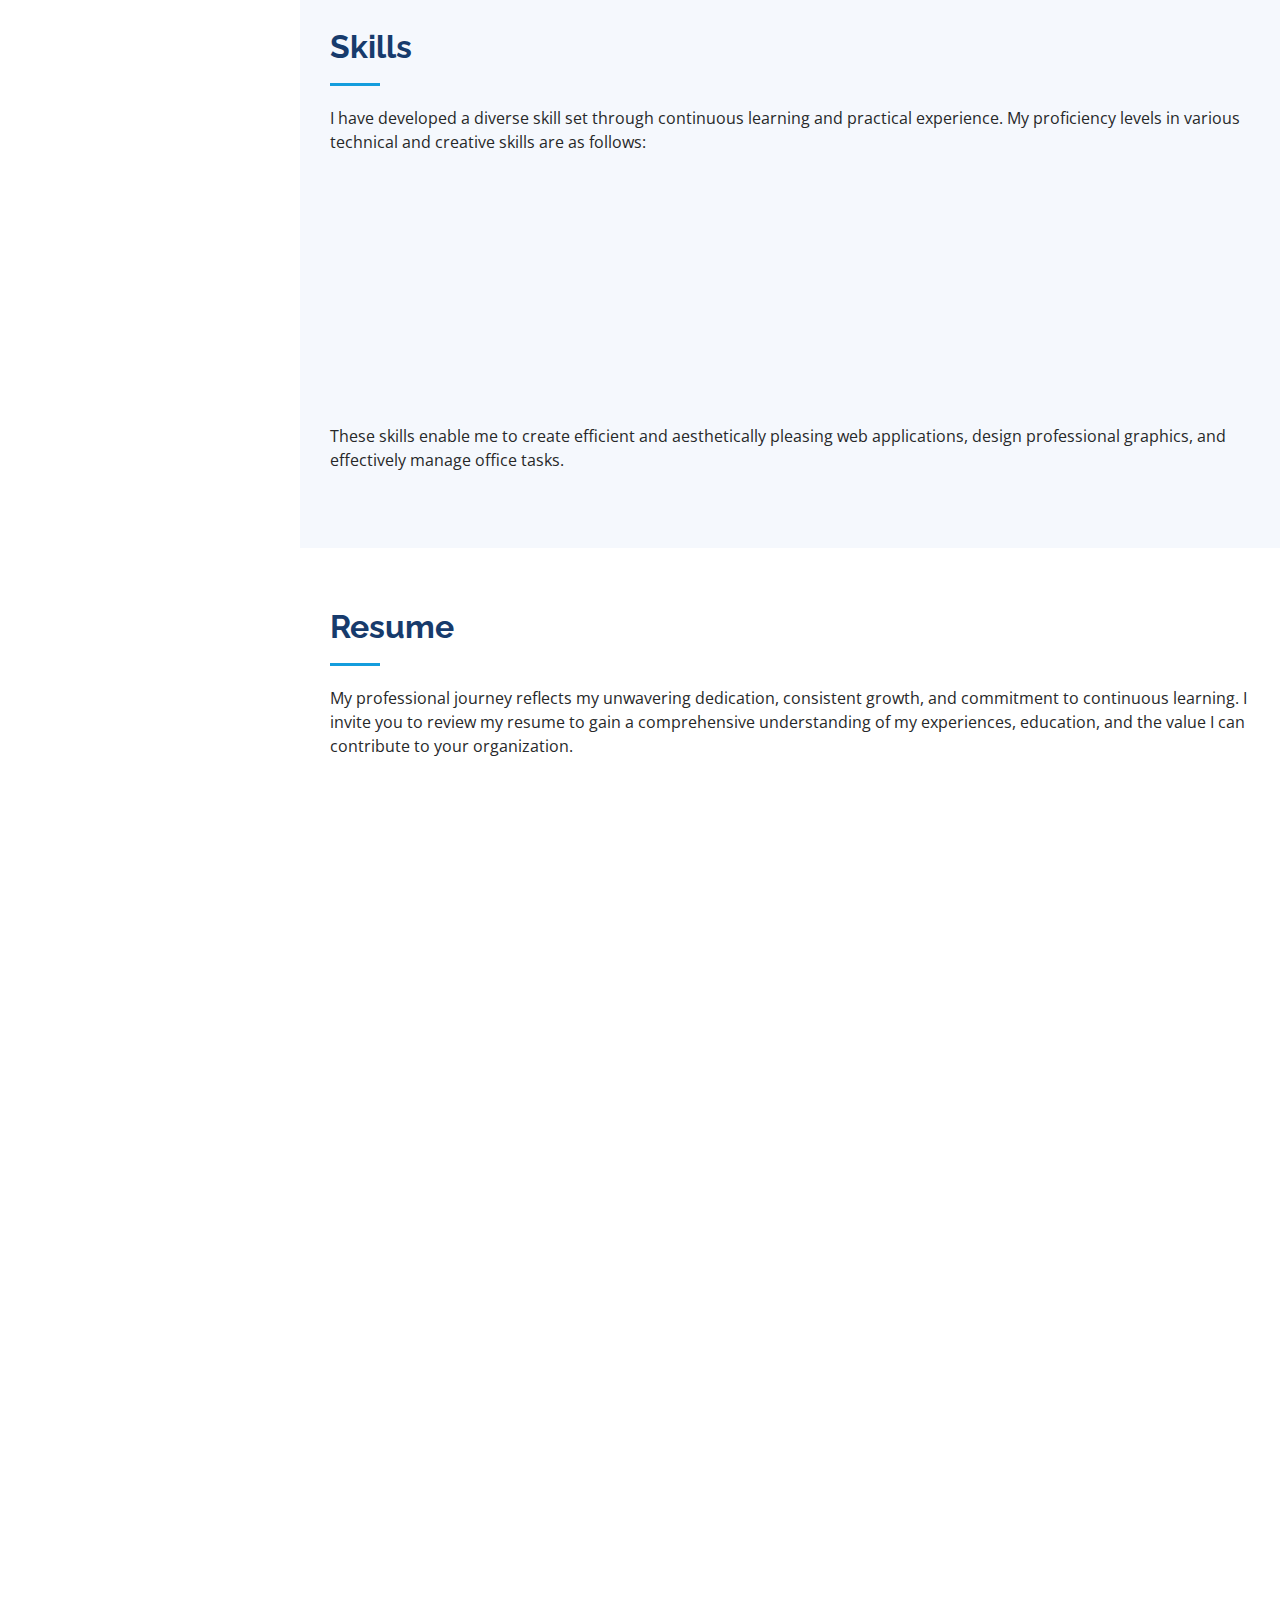
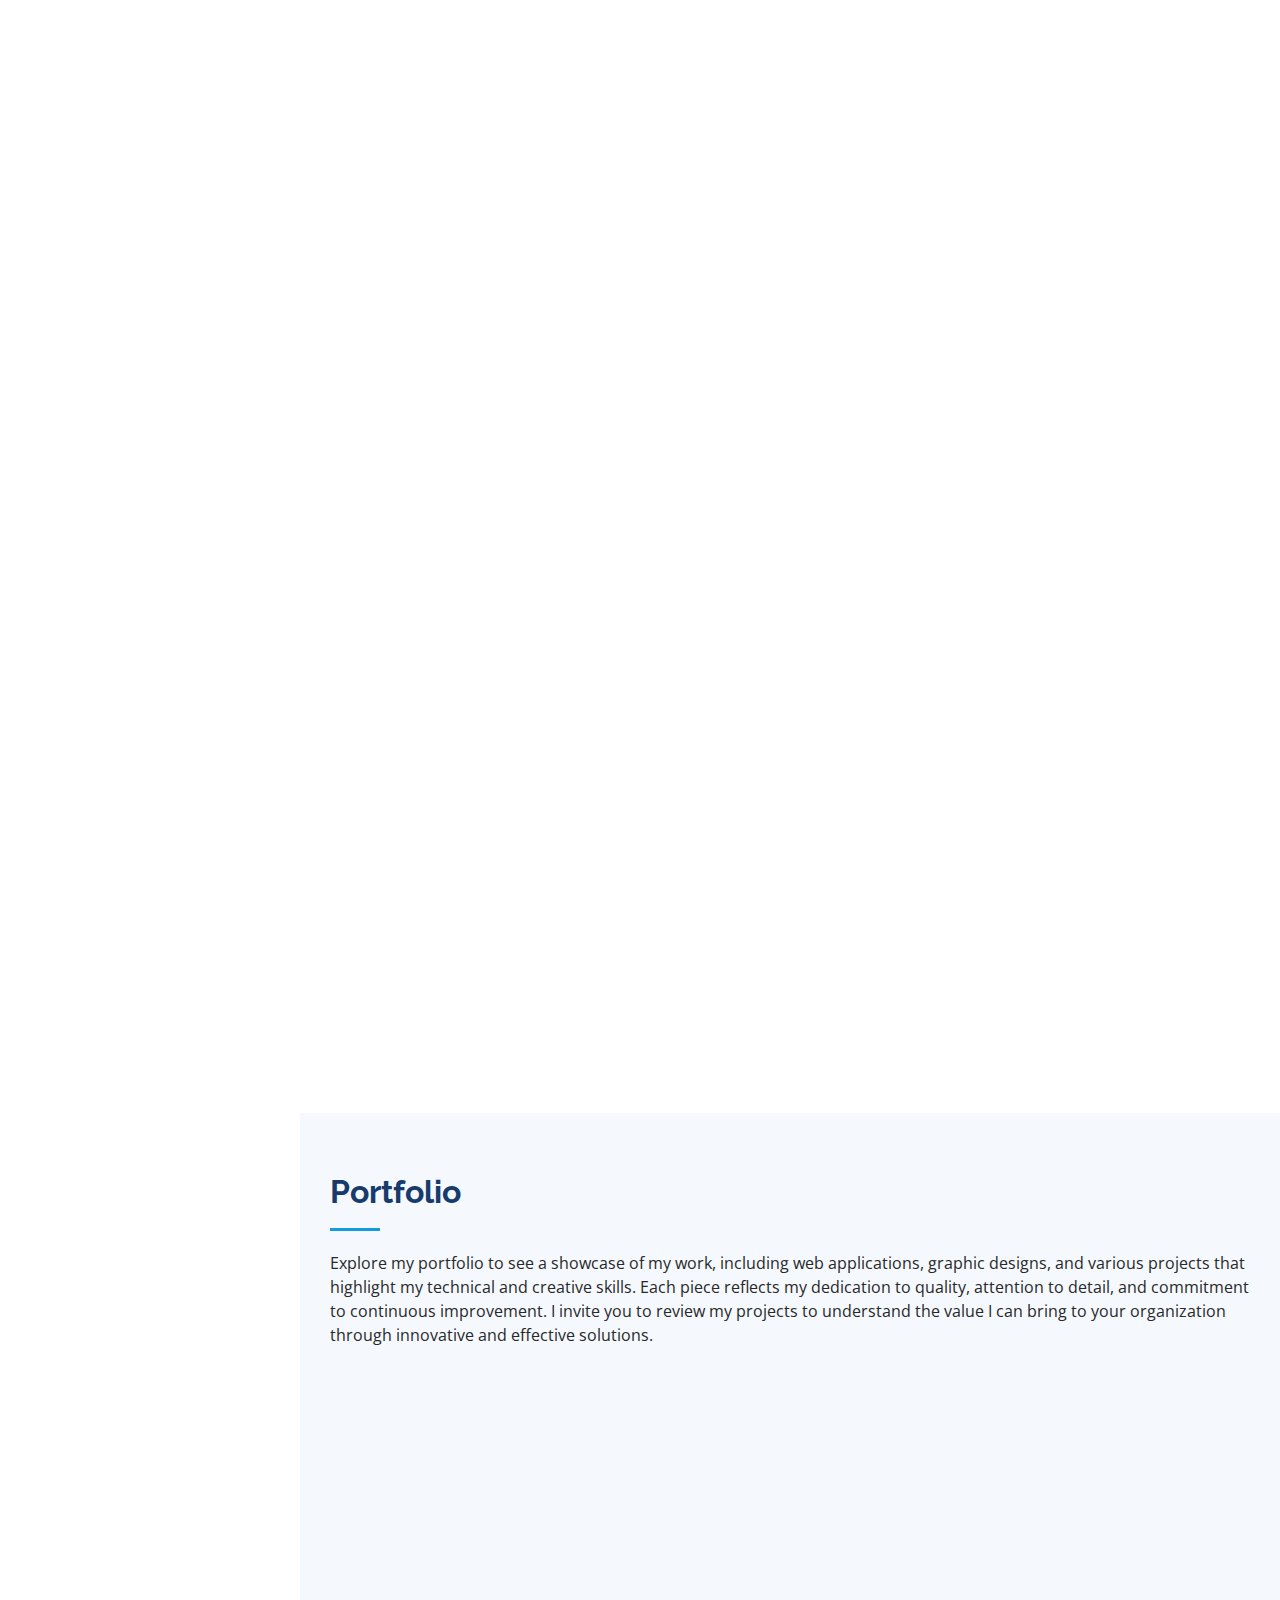
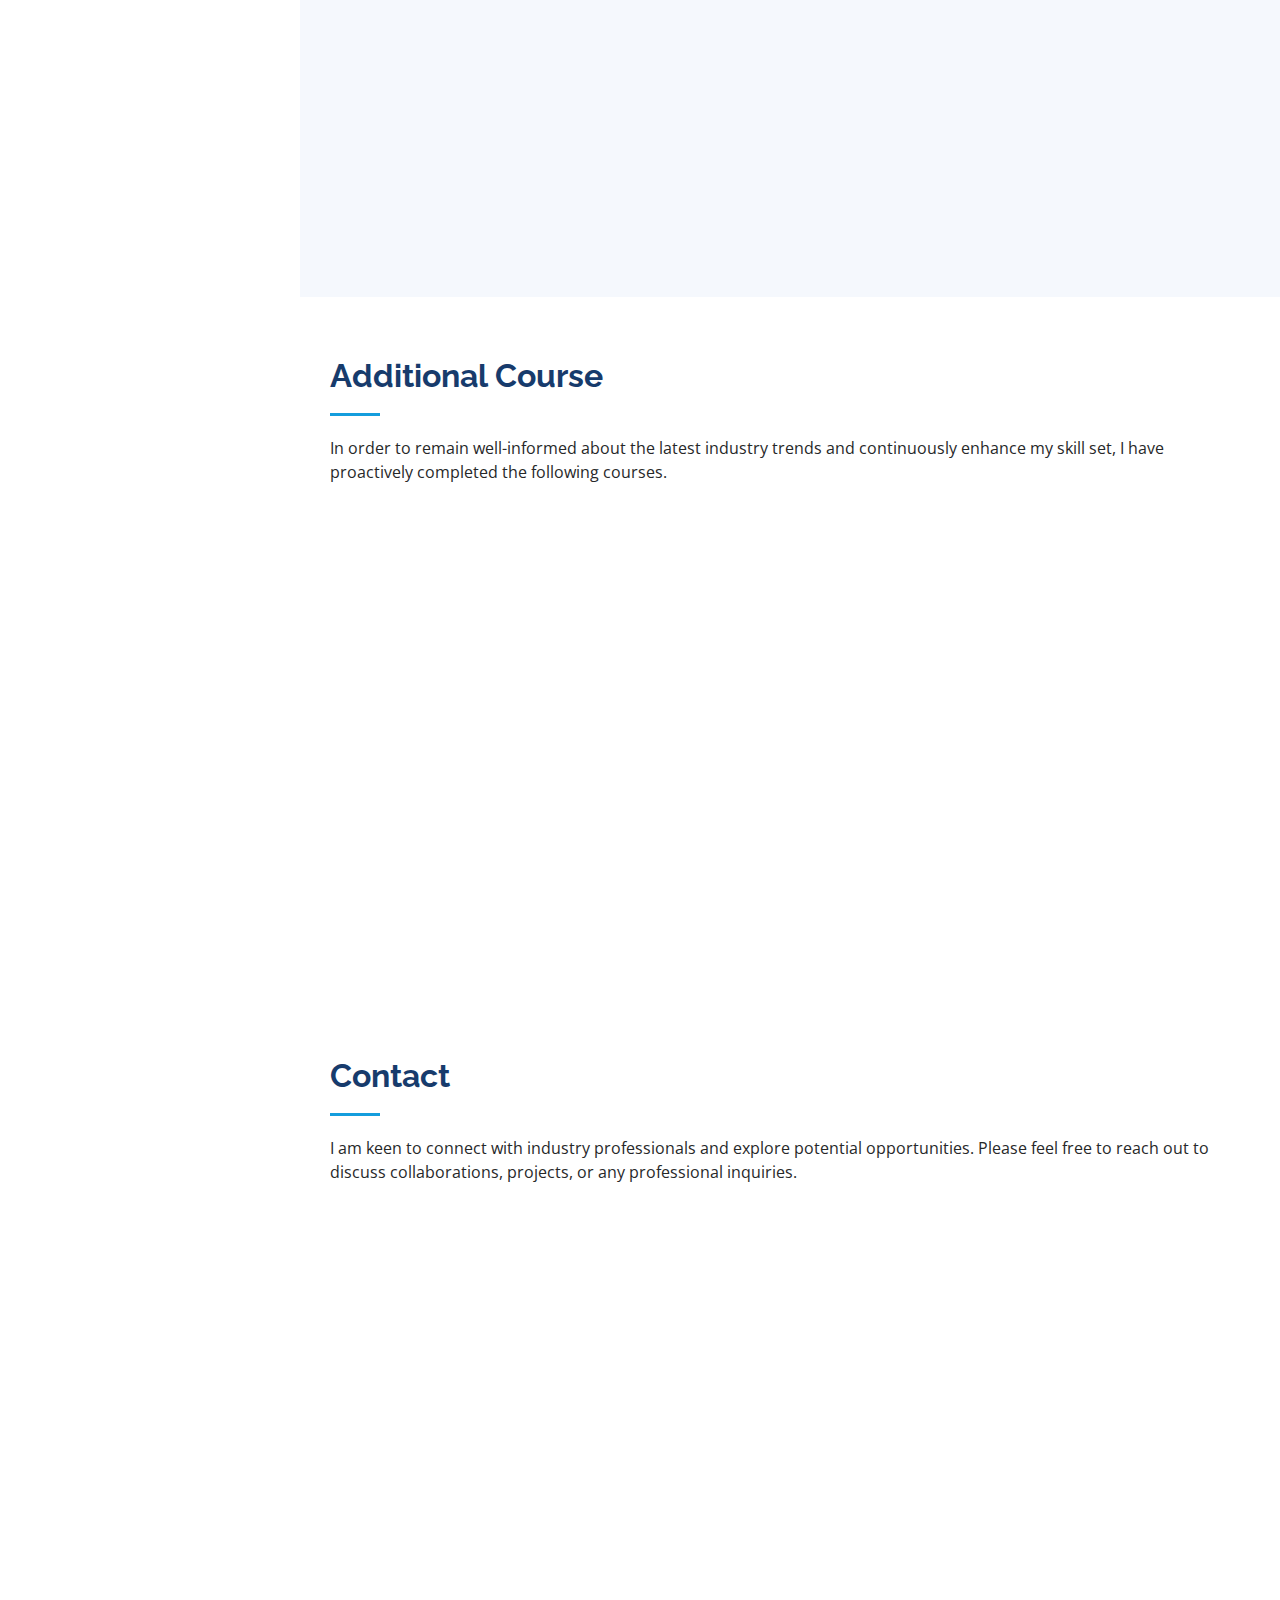
==== commit a348e59d: "updated" ====
--- a/index.html
+++ b/index.html
@@ -140,16 +140,16 @@
           <div class="col-lg-6" data-aos="fade-up">
 
             <div class="progress">
-              <span class="skill">HTML <i class="val">100%</i></span>
-              <div class="progress-bar-wrap">
-                <div class="progress-bar" role="progressbar" aria-valuenow="100" aria-valuemin="0" aria-valuemax="100"></div>
-              </div>
-            </div>
-
-            <div class="progress">
-              <span class="skill">CSS <i class="val">90%</i></span>
-              <div class="progress-bar-wrap">
-                <div class="progress-bar" role="progressbar" aria-valuenow="90" aria-valuemin="0" aria-valuemax="100"></div>
+              <span class="skill">HTML <i class="val">75%</i></span>
+              <div class="progress-bar-wrap">
+                <div class="progress-bar" role="progressbar" aria-valuenow="75" aria-valuemin="0" aria-valuemax="100"></div>
+              </div>
+            </div>
+
+            <div class="progress">
+              <span class="skill">CSS <i class="val">75%</i></span>
+              <div class="progress-bar-wrap">
+                <div class="progress-bar" role="progressbar" aria-valuenow="75" aria-valuemin="0" aria-valuemax="100"></div>
               </div>
             </div>
 
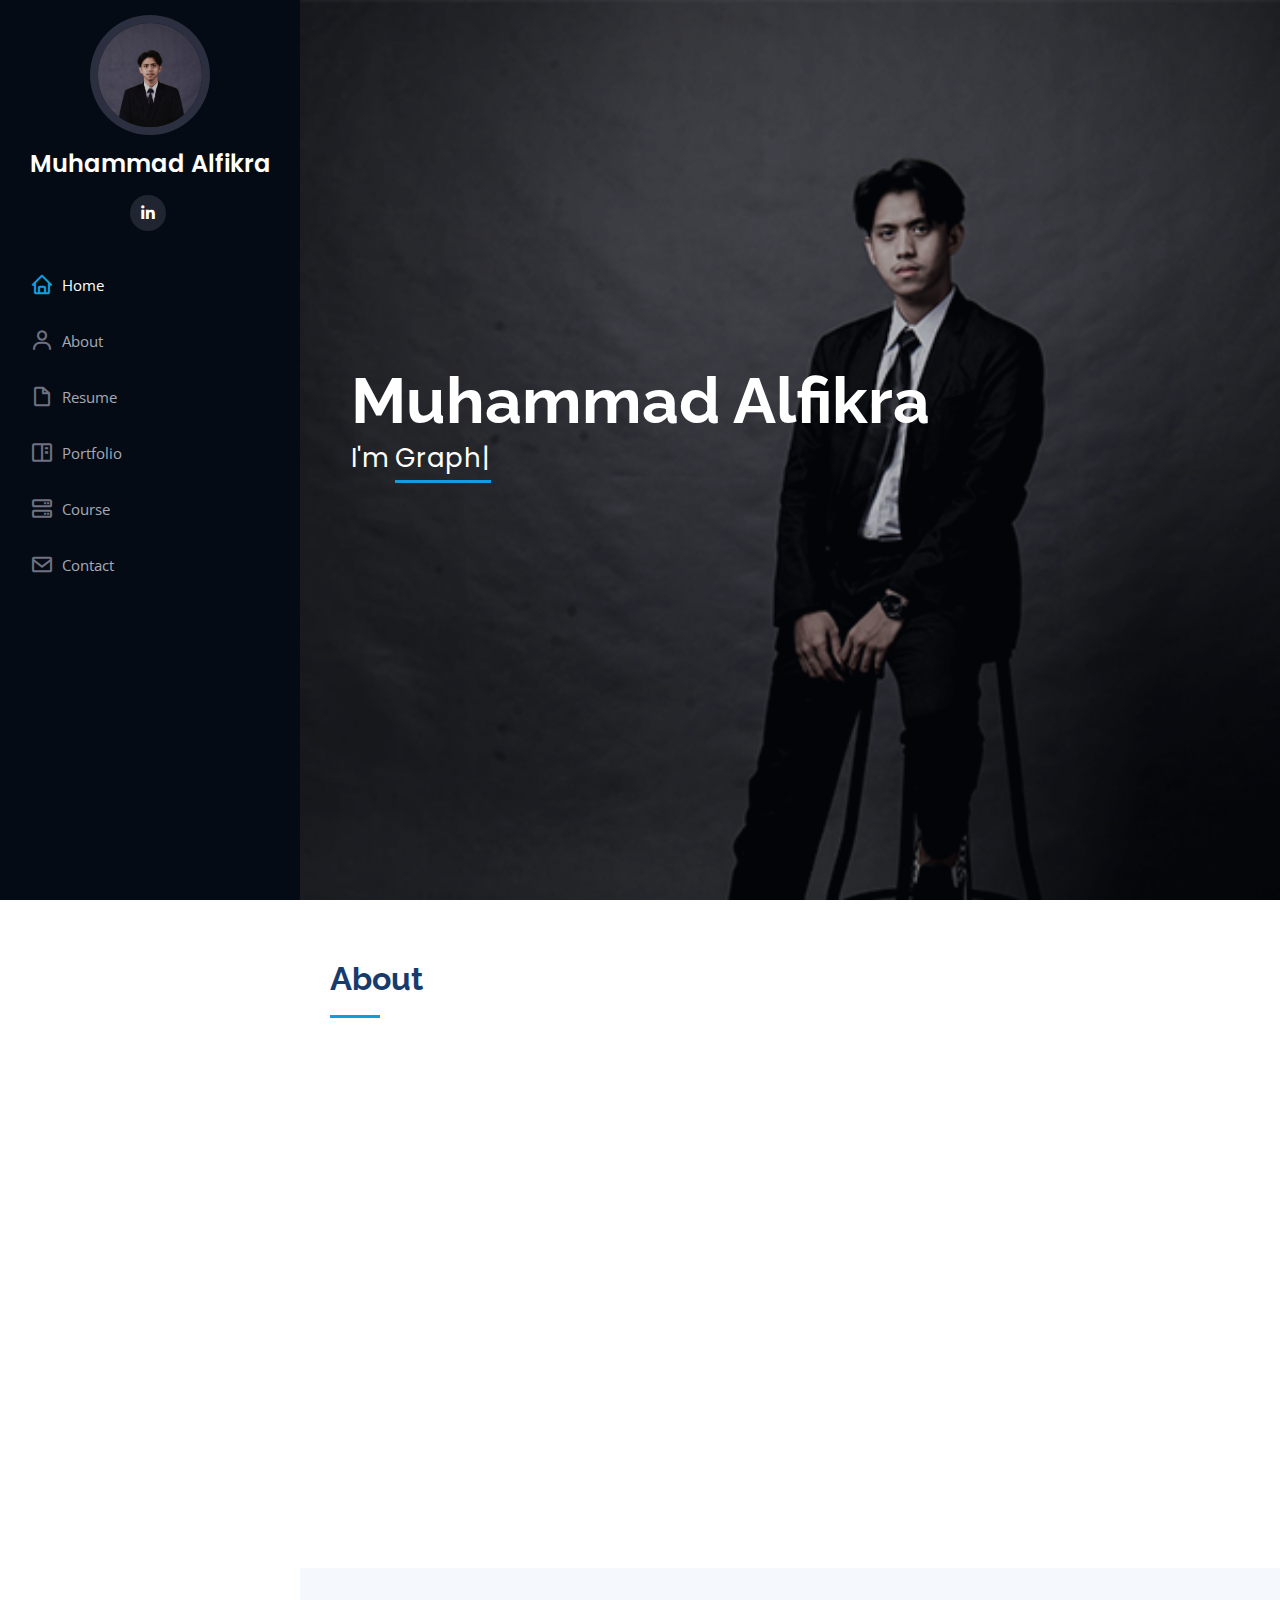
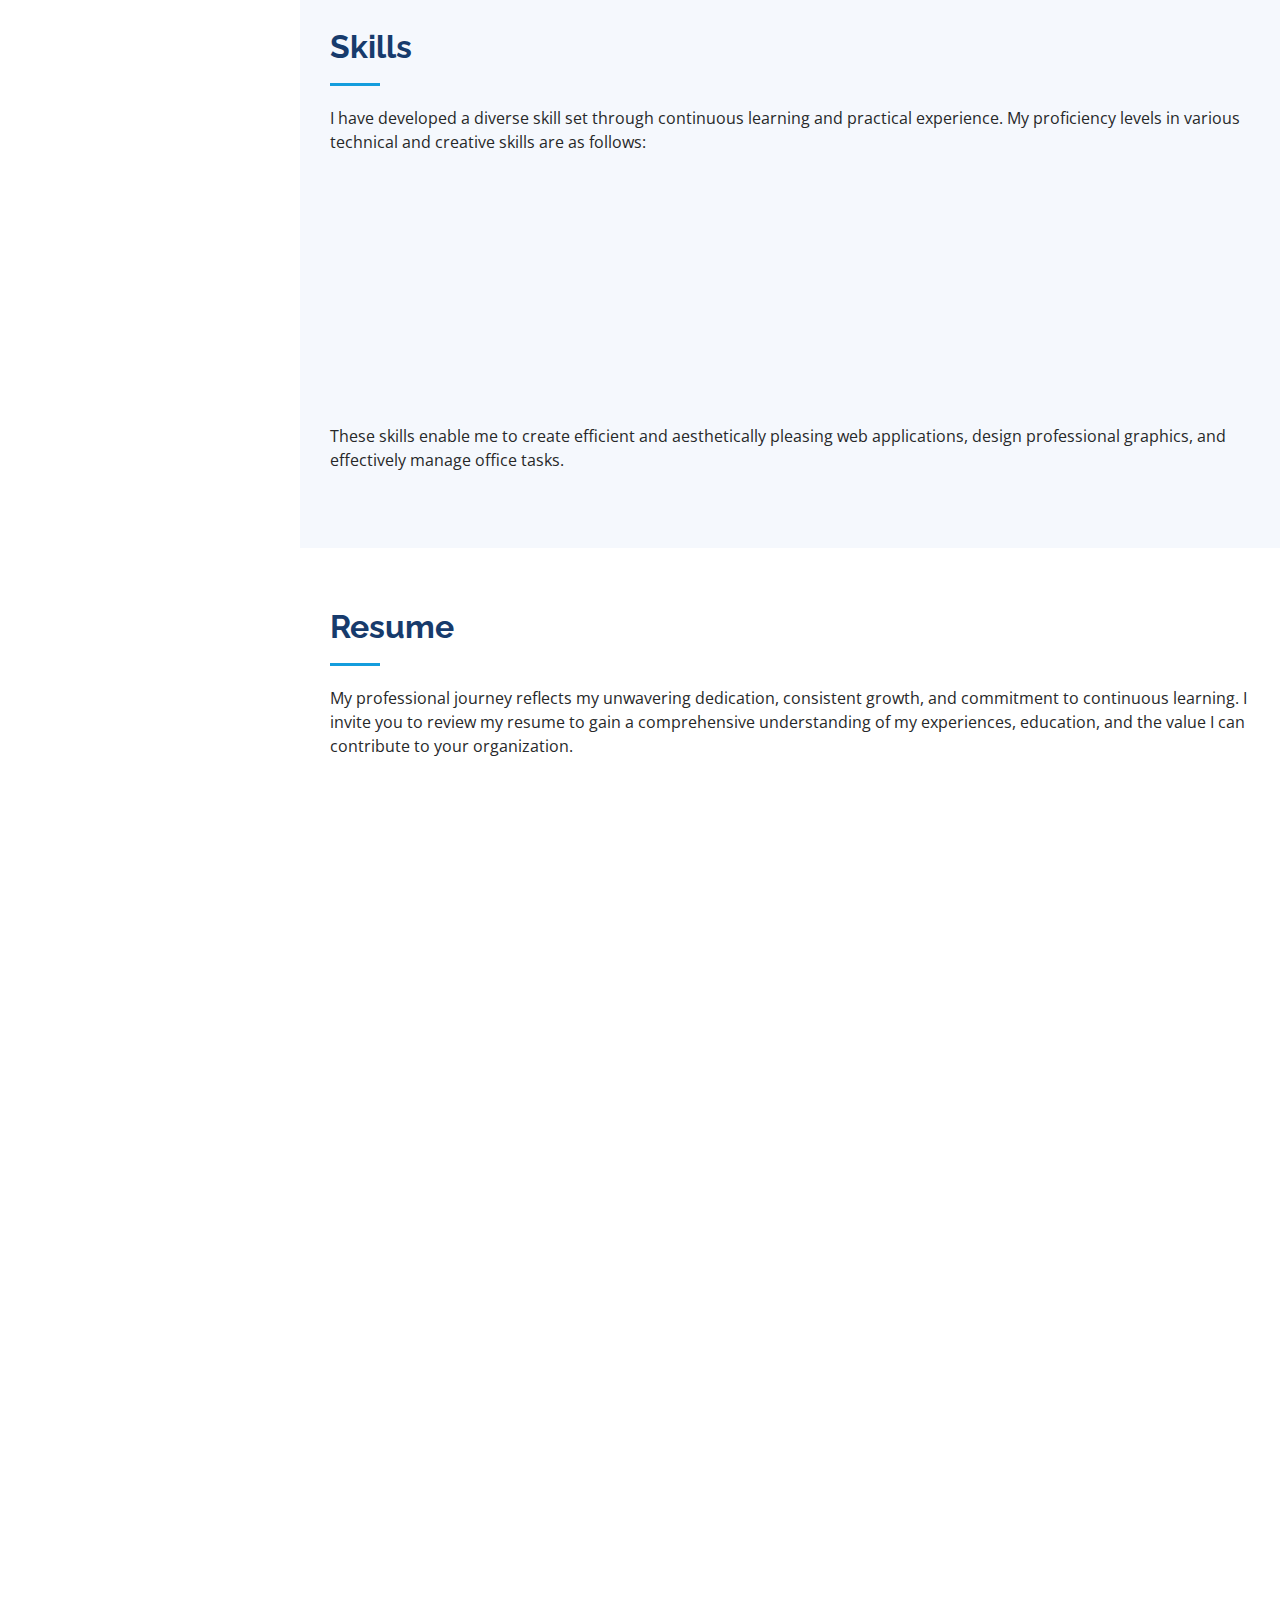
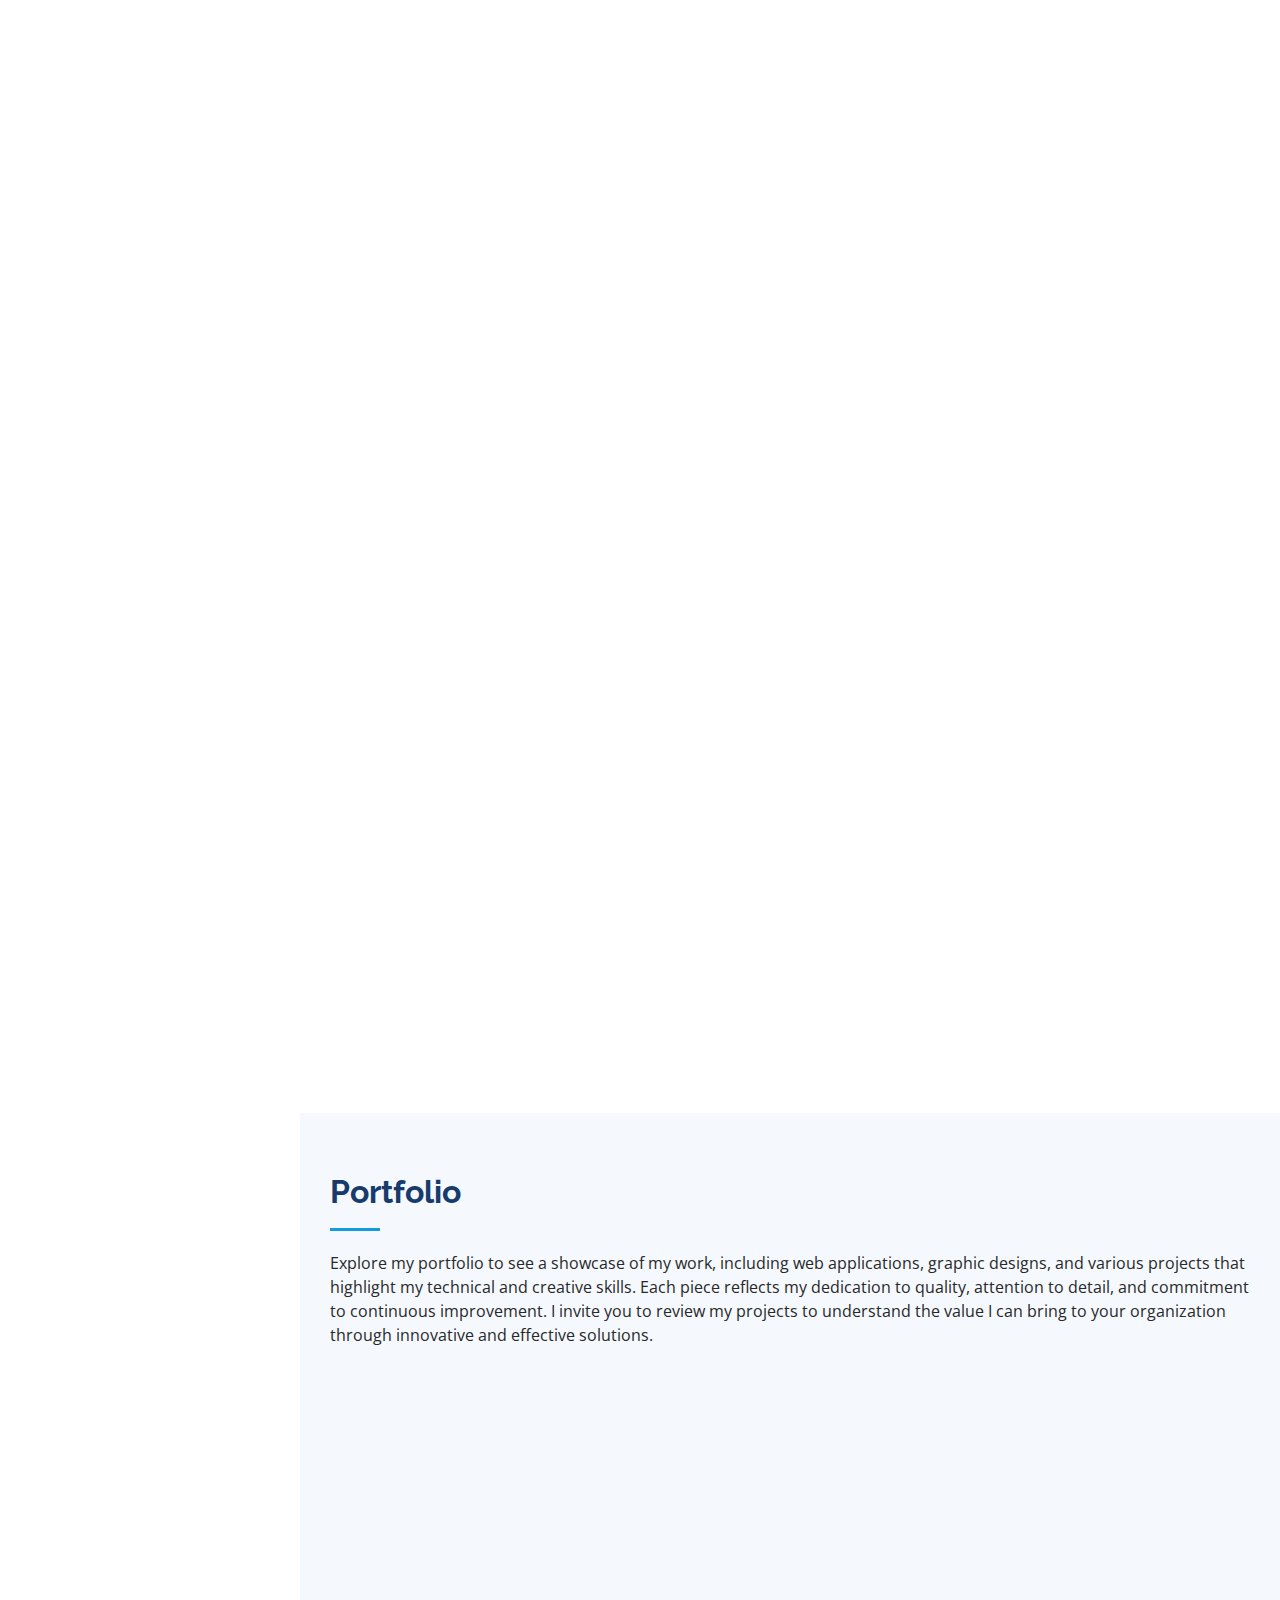
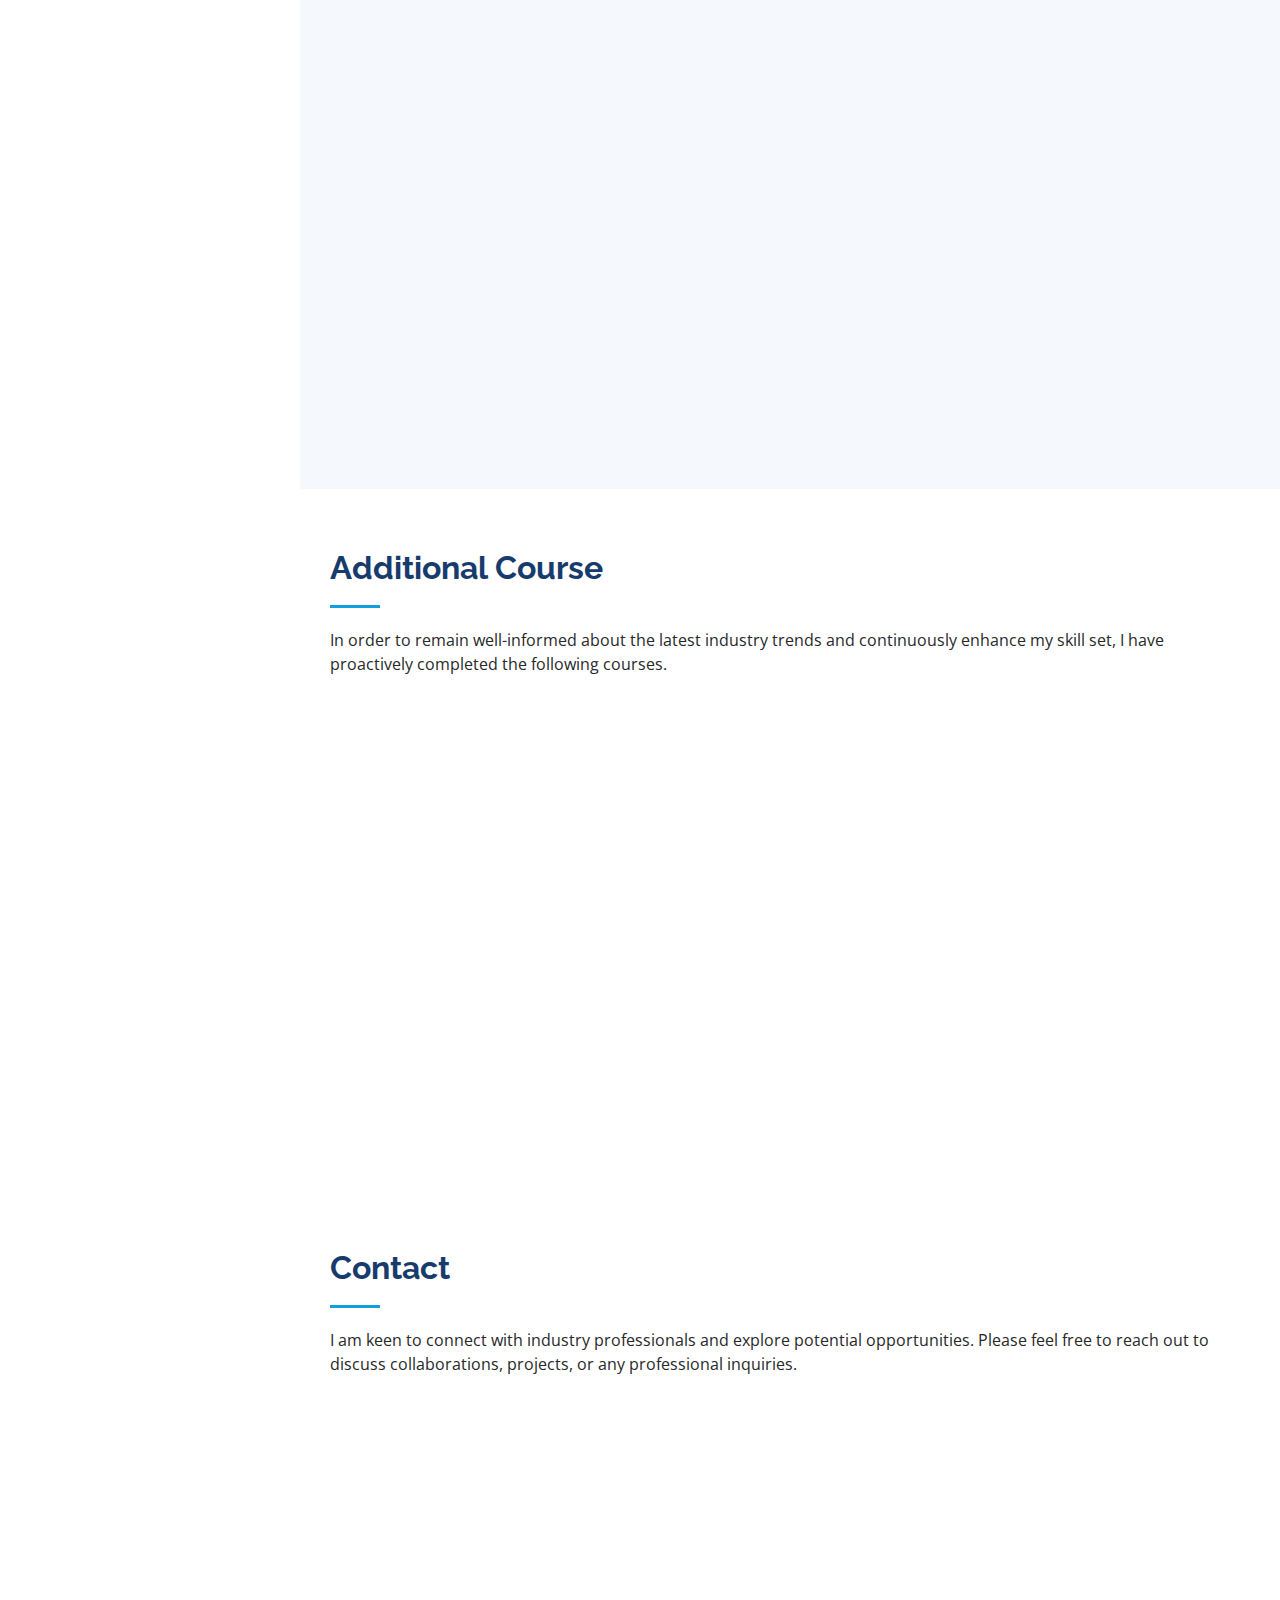
==== commit 0e0ac16a: "updated march" ====
--- a/index.html
+++ b/index.html
@@ -377,9 +377,9 @@
 
           <div class="col-lg-4 col-md-6 portfolio-item filter-card">
             <div class="portfolio-wrap">
-              <img src="assets/img/portfolio/design-1.png" class="img-fluid" alt="design-product">
-              <div class="portfolio-links">
-                <a href="assets/img/portfolio/design-1.png" data-gallery="portfolioGallery" class="portfolio-lightbox" title="Product Design"><i class="bx bx-plus"></i></a>
+              <img src="assets/img/portfolio/Design1.png" class="img-fluid" alt="design-product">
+              <div class="portfolio-links">
+                <a href="assets/img/portfolio/design1.png" data-gallery="portfolioGallery" class="portfolio-lightbox" title="Product Design"><i class="bx bx-plus"></i></a>
                 <a href="design.html" title="More Details"><i class="bx bx-link"></i></a>
               </div>
             </div>
@@ -397,9 +397,9 @@
 
           <div class="col-lg-4 col-md-6 portfolio-item filter-app">
             <div class="portfolio-wrap">
-              <img src="assets/img/portfolio/figma-1.png" class="img-fluid" alt="ui-design">
-              <div class="portfolio-links">
-                <a href="assets/img/portfolio/figma-1.png" data-gallery="portfolioGallery" class="portfolio-lightbox" title="App-Design"><i class="bx bx-plus"></i></a>
+              <img src="assets/img/portfolio/app1.png" class="img-fluid" alt="ui-design">
+              <div class="portfolio-links">
+                <a href="assets/img/portfolio/app1.png" data-gallery="portfolioGallery" class="portfolio-lightbox" title="App-Design"><i class="bx bx-plus"></i></a>
                 <a href="figma.html" title="More Details"><i class="bx bx-link"></i></a>
               </div>
             </div>
@@ -407,9 +407,9 @@
 
           <div class="col-lg-4 col-md-6 portfolio-item filter-app">
             <div class="portfolio-wrap">
-              <img src="assets/img/portfolio/figma4.png" class="img-fluid" alt="">
-              <div class="portfolio-links">
-                <a href="assets/img/portfolio/figma4.png" data-gallery="portfolioGallery" class="portfolio-lightbox" title="App-Design"><i class="bx bx-plus"></i></a>
+              <img src="assets/img/portfolio/app4.png" class="img-fluid" alt="">
+              <div class="portfolio-links">
+                <a href="assets/img/portfolio/app4.png" data-gallery="portfolioGallery" class="portfolio-lightbox" title="App-Design"><i class="bx bx-plus"></i></a>
                 <a href="figmaapp.html" title="More Details"><i class="bx bx-link"></i></a>
               </div>
             </div>
--- a/assets/css/style.css
+++ b/assets/css/style.css
@@ -241,7 +241,7 @@
 #hero {
   width: 100%;
   height: 100vh;
-  background: url("../img/bgfly-1.png") top center;
+  background: url("../img/bghero.png") top center;
   background-size: cover;
 }
 
